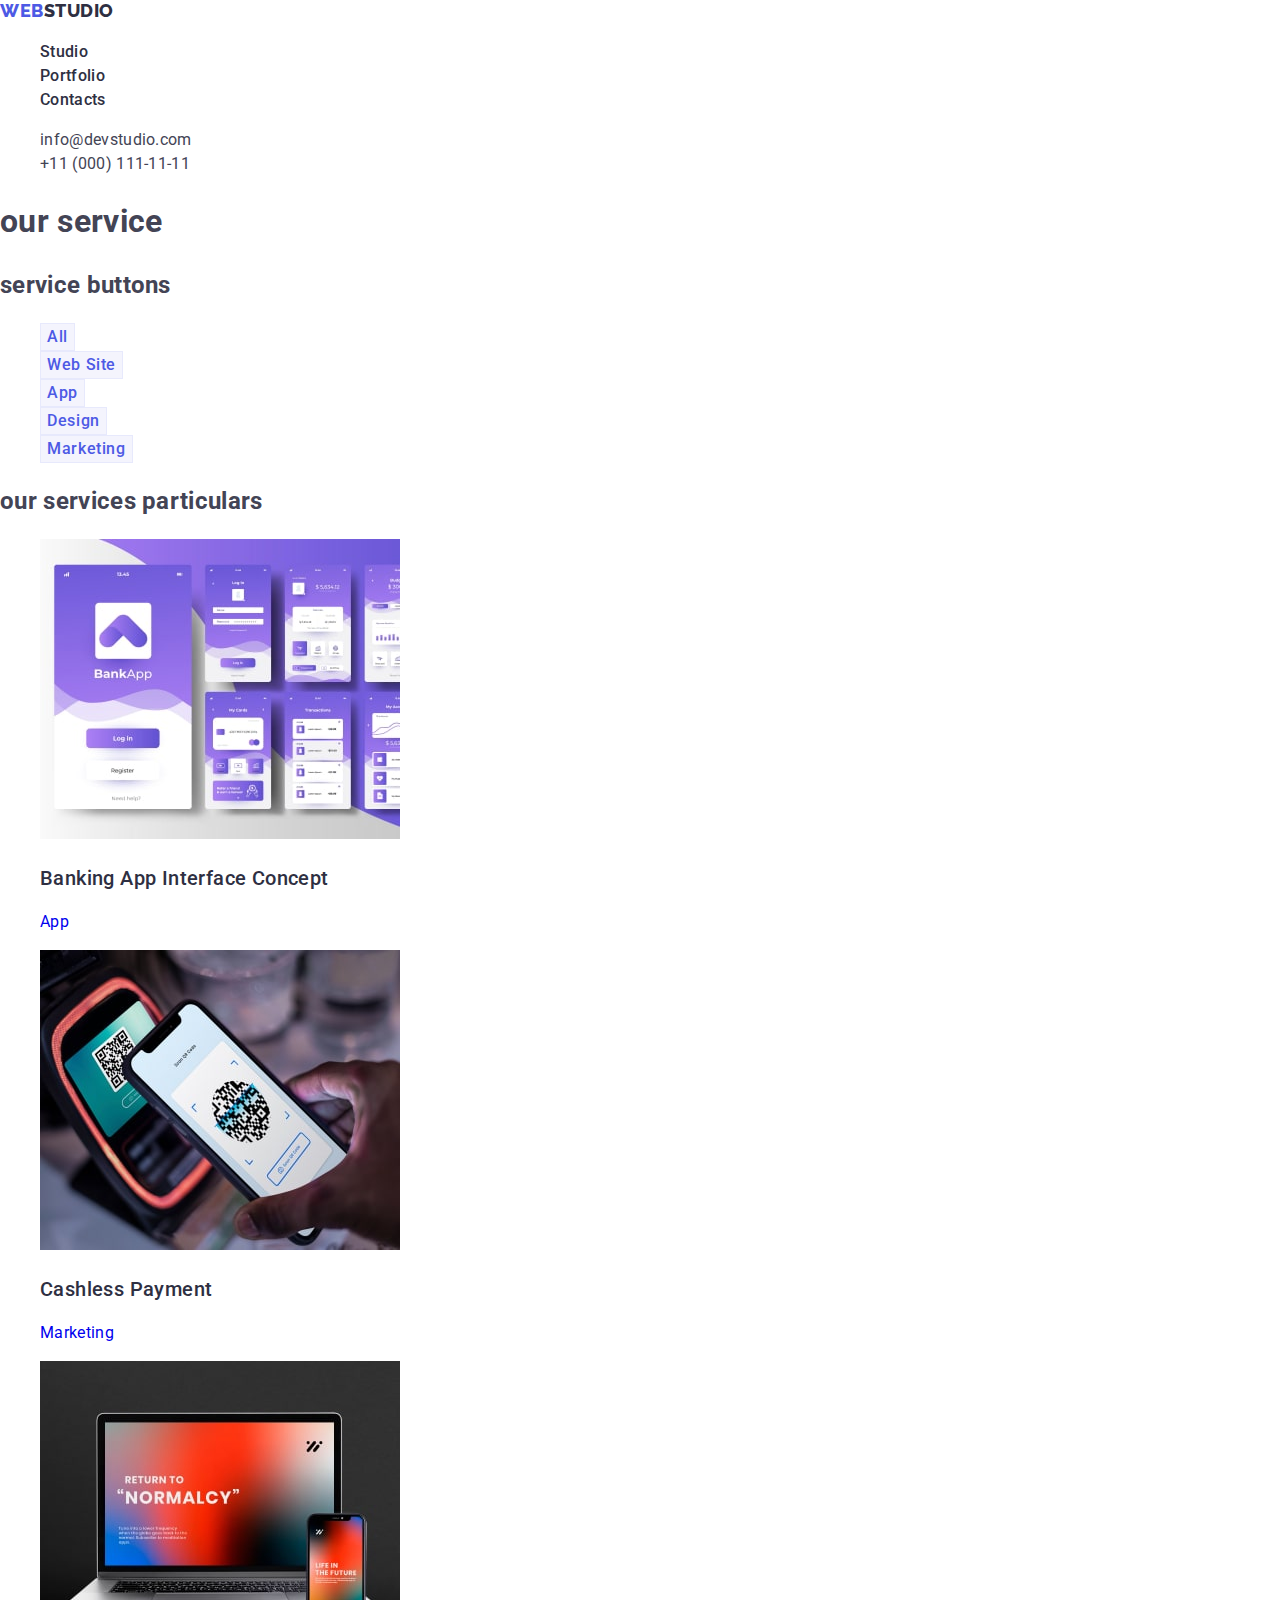
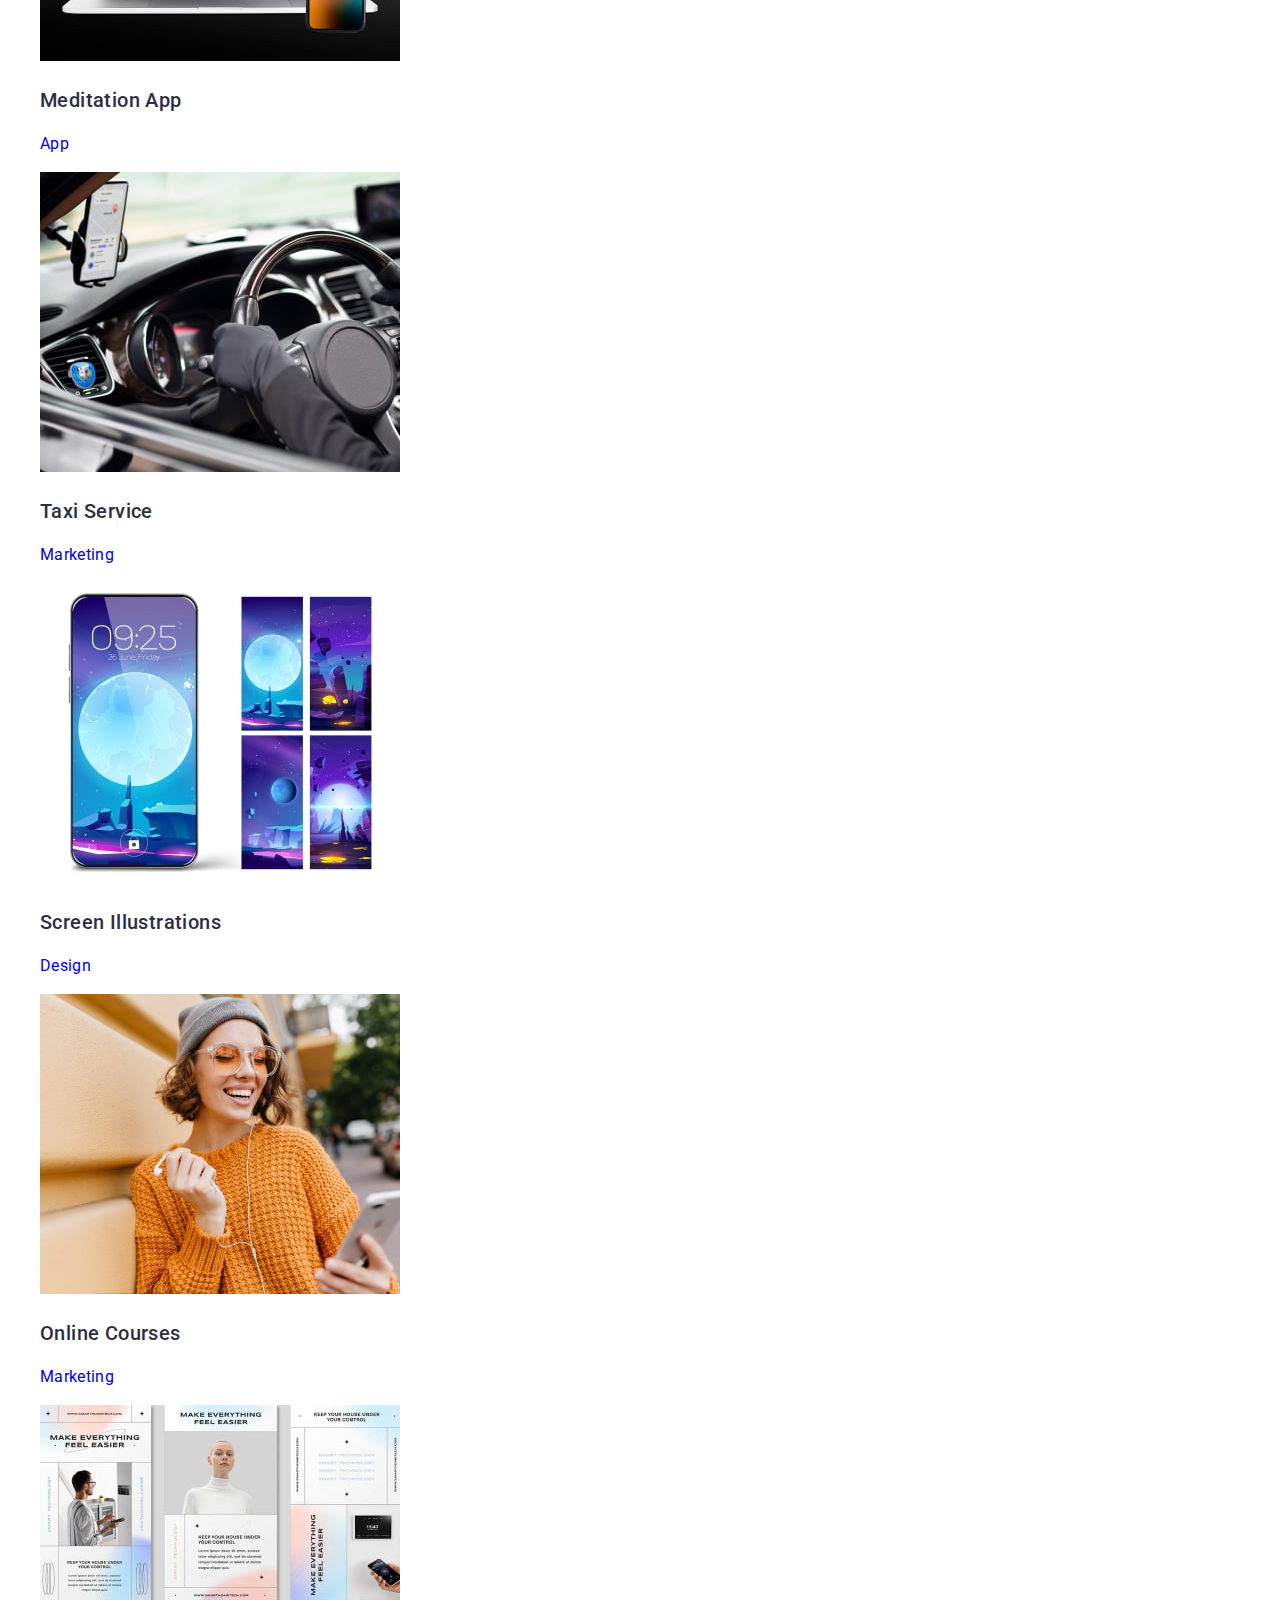
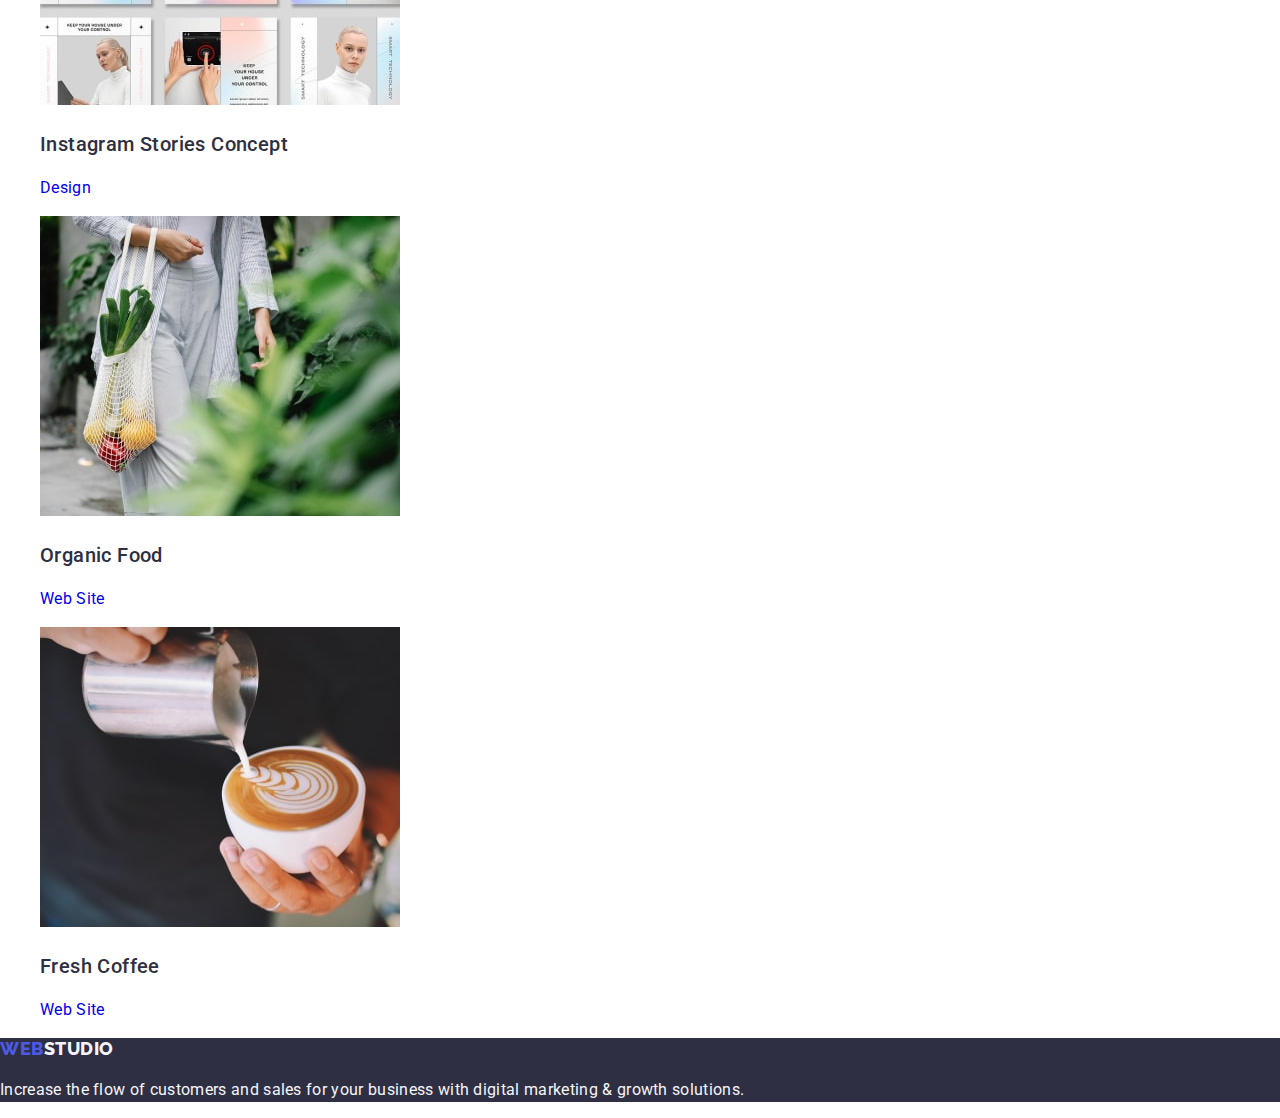
==== portfolio.html @ 5b3b416c "corrected some errors  hw2" ====
<!DOCTYPE html>
<html lang="en">
  <head>
    <meta charset="UTF-8" />
    <meta name="viewport" content="width=device-width, initial-scale=1.0" />
    <link
      rel="stylesheet"
      href="https://cdn.jsdelivr.net/npm/modern-normalize@2.0.0/modern-normalize.min.css"
    />
    <link rel="preconnect" href="https://fonts.googleapis.com" />
    <link rel="preconnect" href="https://fonts.gstatic.com" crossorigin />
    <link
      href="https://fonts.googleapis.com/css2?family=Raleway:wght@800&family=Roboto:wght@400;500;700;900&display=swap"
      rel="stylesheet"
    />
    <link rel="stylesheet" href="./css/styles.css" />
    <title>Portfolio</title>
  </head>
  <body>
    <header class="header">
      <nav class="nav">
        <a href="./index.html" class="logo link"
          ><span class="logo-web logo">Web</span>Studio</a
        >
        <ul class="nav-list list">
          <li><a href="./index.html" class="link nav-item">Studio</a></li>
          <li>
            <a href="./portfolio.html" class="link nav-item">Portfolio</a>
          </li>
          <li><a href="" class="link nav-item">Contacts</a></li>
        </ul>
      </nav>
      <address>
        <ul class="address list">
          <li>
            <a href="mailto:info@devstudio.com" class="link address-item"
              >info@devstudio.com</a
            >
          </li>
          <li>
            <a href="tel:+110001111111" class="link address-item"
              >+11 (000) 111-11-11</a
            >
          </li>
        </ul>
      </address>
    </header>

    <main>
      <!-- make it hidden -->
      <h1>our service</h1>
      <!--  -->
      <section class="">
        <!-- make it hidden -->
        <h2>service buttons</h2>
        <!--  -->
        <ul class="list">
          <li>
            <button type="button" class="portfolio-button">All</button>
          </li>
          <li>
            <button type="button" class="portfolio-button">Web Site</button>
          </li>
          <li>
            <button type="button" class="portfolio-button">App</button>
          </li>
          <li>
            <button type="button" class="portfolio-button">Design</button>
          </li>
          <li>
            <button type="button" class="portfolio-button">Marketing</button>
          </li>
        </ul>

        <!-- make it hidden -->
        <h2>our services particulars</h2>
        <!--  -->
        <ul class="portfolio-main list">
          <li>
            <a href="" class="link">
              <img
                src="./images/portfolio/img1.jpg"
                alt=""
                width="360"
                height="300"
              />
              <h3 class="portfolio-main-subtitle">
                Banking App Interface Concept
              </h3>
              <p class="portfolio-main-text">App</p>
            </a>
          </li>
          <li>
            <a href="" class="link">
              <img
                src="./images/portfolio/img2.jpg"
                alt=""
                width="360"
                height="300"
              />
              <h3 class="portfolio-main-subtitle">Cashless Payment</h3>
              <p class="portfolio-main-text">Marketing</p>
            </a>
          </li>
          <li>
            <a href="" class="link">
              <img
                src="./images/portfolio/img3.jpg"
                alt=""
                width="360"
                height="300"
              />
              <h3 class="portfolio-main-subtitle">Meditation App</h3>
              <p class="portfolio-main-text">App</p>
            </a>
          </li>
          <li>
            <a href="" class="link">
              <img
                src="./images/portfolio/img4.jpg"
                alt=""
                width="360"
                height="300"
              />
              <h3 class="portfolio-main-subtitle">Taxi Service</h3>
              <p class="portfolio-main-text">Marketing</p>
            </a>
          </li>
          <li>
            <a href="" class="link">
              <img
                src="./images/portfolio/img5.jpg"
                alt=""
                width="360"
                height="300"
              />
              <h3 class="portfolio-main-subtitle">Screen Illustrations</h3>
              <p class="portfolio-main-text">Design</p>
            </a>
          </li>
          <li>
            <a href="" class="link">
              <img
                src="./images/portfolio/img6.jpg"
                alt=""
                width="360"
                height="300"
              />
              <h3 class="portfolio-main-subtitle">Online Courses</h3>
              <p class="portfolio-main-text">Marketing</p>
            </a>
          </li>
          <li>
            <a href="" class="link">
              <img
                src="./images/portfolio/img7.jpg"
                alt=""
                width="360"
                height="300"
              />
              <h3 class="portfolio-main-subtitle">Instagram Stories Concept</h3>
              <p class="portfolio-main-text">Design</p>
            </a>
          </li>
          <li>
            <a href="" class="link">
              <img
                src="./images/portfolio/img8.jpg"
                alt=""
                width="360"
                height="300"
              />
              <h3 class="portfolio-main-subtitle">Organic Food</h3>
              <p class="portfolio-main-text">Web Site</p>
            </a>
          </li>
          <li>
            <a href="" class="link">
              <img
                src="./images/portfolio/img9.jpg"
                alt=""
                width="360"
                height="300"
              />
              <h3 class="portfolio-main-subtitle">Fresh Coffee</h3>
              <p class="portfolio-main-text">Web Site</p>
            </a>
          </li>
        </ul>
      </section>
    </main>
    <footer class="footer">
      <a href="./index.html" class="link logo footer-logo"
        ><span class="logo-web logo">Web</span>Studio</a
      >
      <p class="footer-text">
        Increase the flow of customers and sales for your business with digital
        marketing & growth solutions.
      </p>
    </footer>
  </body>
</html>
---- css/styles.css ----
body {
  font-family: 'Roboto', sans-serif;
  font-style: normal;
  font-weight: 400;
  background-color: #ffffff;
  color: #434455;
  font-size: 16px;
  line-height: 1.5;
  letter-spacing: 0.32px;
}

.list {
  list-style-type: none;
}

:root {
  --header-text-color: #2e2f42;
  --general-text-color: #434455;
  --main-color: #4d5ae5;
  --active-color: #404bbf;
  --font-medium: 500;
}
.link {
  text-decoration: none;
}

.address {
  font-style: normal;
}

button {
  font-family: inherit;
  cursor: pointer;
}

/**
  |============================
  | HEADER
  |============================
*/

.logo {
  color: var(--header-text-color);
  font-family: 'Raleway', sans-serif;
  font-size: 18px;
  font-weight: 800;
  line-height: 1.17; /* 116.667% */
  letter-spacing: 0.54px;
  text-transform: uppercase;
}
.logo-web {
  color: var(--main-color);
}

.nav-item {
  color: var(--header-text-color);
  font-weight: var(--font-medium);
}

.nav-item:hover,
.nav-item:focus {
  color: var(--active-color);
}

.address-item {
  color: var(--general-text-color);
}

.address-item:hover,
.address-item:focus {
  color: var(--active-color);
}
/**
  |============================
  | MAIN
  |============================
*/
.hero {
  /* temporary background-remove later */
  background-color: var(--header-text-color);
}

.hero-header {
  color: #ffffff;
  text-align: center;
  font-size: 56px;
  font-weight: 700;
  line-height: 1.07; /* 107.143% */
  letter-spacing: 1.12px;
}

.button-hero {
  /* border-radius: 4px;  AUTOCHECK ERROR - ACTIVATE LATER */
  border: none;
  /* box-shadow: 0px 4px 4px 0px rgba(0, 0, 0, 0.15);  AUTOCHECK ERROR - ACTIVATE LATER*/
  color: #ffffff;
  background: var(--main-color);
  font-weight: var(--font-medium);
  letter-spacing: 0.64px;
  line-height: 1.5;
}
.button-hero:hover,
.button-hero:focus {
  background: var(--active-color);
}

.goal-subtitle,
.team-subtitle,
.portfolio-main-subtitle {
  color: var(--header-text-color);
  font-size: 20px;
  font-weight: var(--font-medium);
  letter-spacing: 0.4px;
  line-height: 1.2;
}

.goal-text,
.team-text,
.portfolio-main-text {
  color: (var(--general-text-color));
}

.team {
  background-color: #f4f4fd;
}

.team-list {
  background-color: #ffffff;
}

.team-header,
.services-header {
  color: var(--header-text-color);
  font-size: 36px;
  font-weight: 700;
  line-height: 1.11; /* 111.111% */
  letter-spacing: 0.72px;
  text-transform: capitalize;
  text-align: center;
}
/**
  |============================
  | FOOTER
  |============================
*/
.footer {
  background-color: var(--header-text-color);
}

.footer-logo,
.footer-text {
  color: #f4f4fd;
}

/**
  |============================
  | PORTFOLIO EXCLUSEVILY
  |============================
*/
.portfolio-button {
  /* border-radius: 4px; AUTOCHECK ERROR - ACTIVATE LATER */
  border: 1px solid #e7e9fc;
  background: #f4f4fd;
  font-weight: var(--font-medium);

  letter-spacing: 0.64px;
  color: var(--main-color);
  line-height: 1.5;
}

.portfolio-button:hover,
.portfolio-button:focus {
  background: var(--active-color);
  color: #ffffff;
}
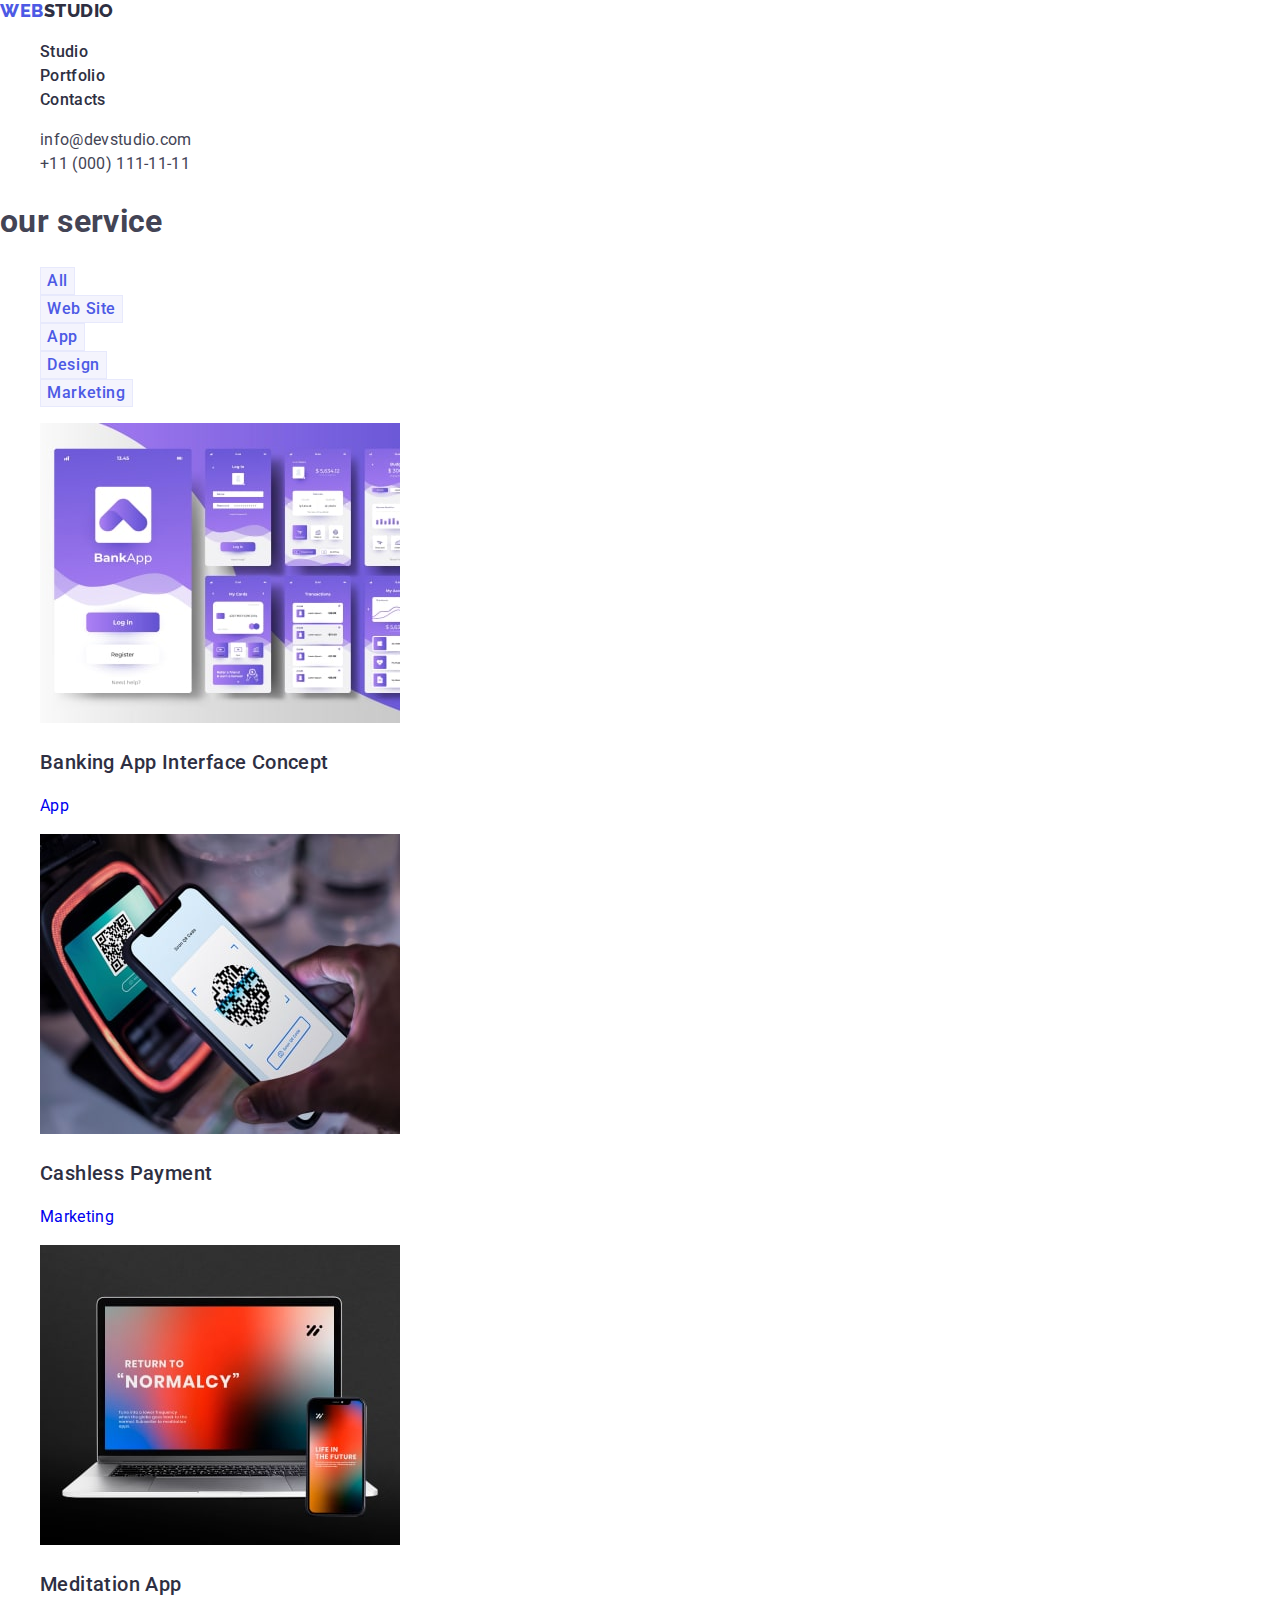
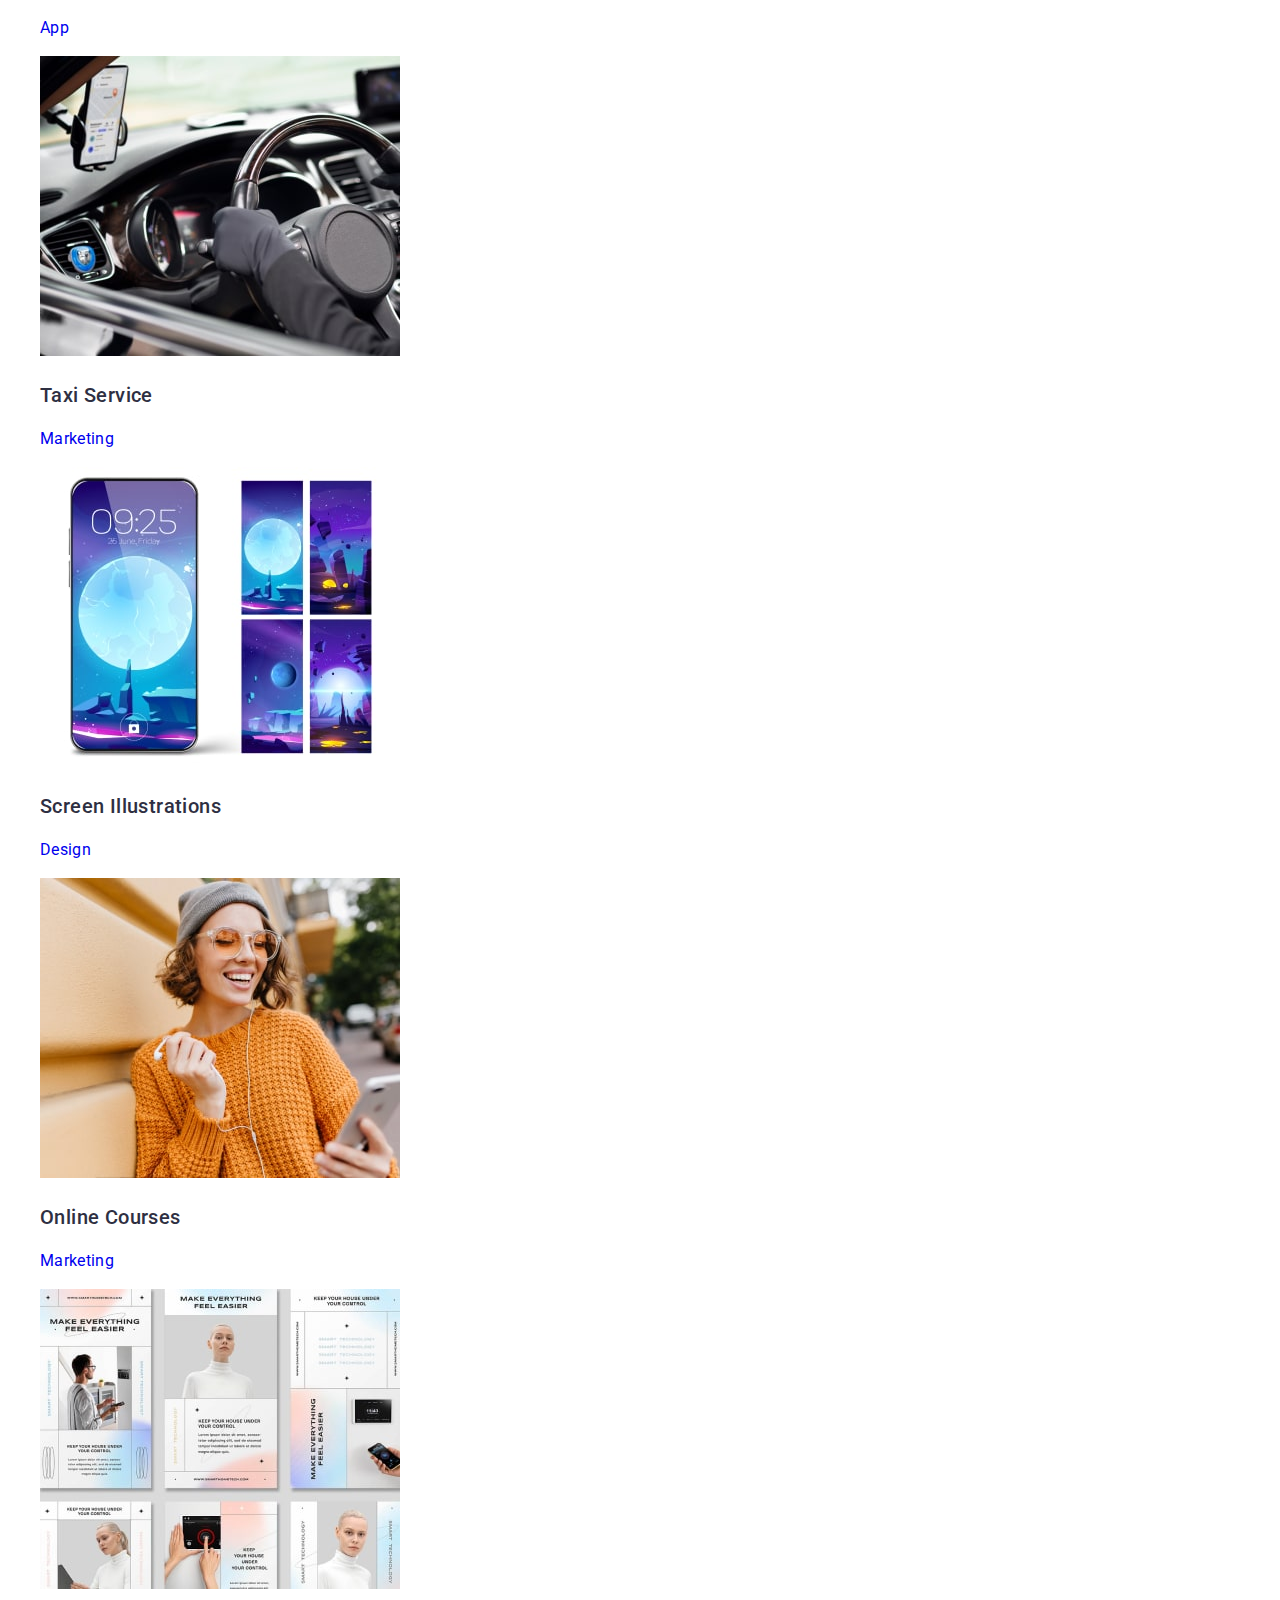
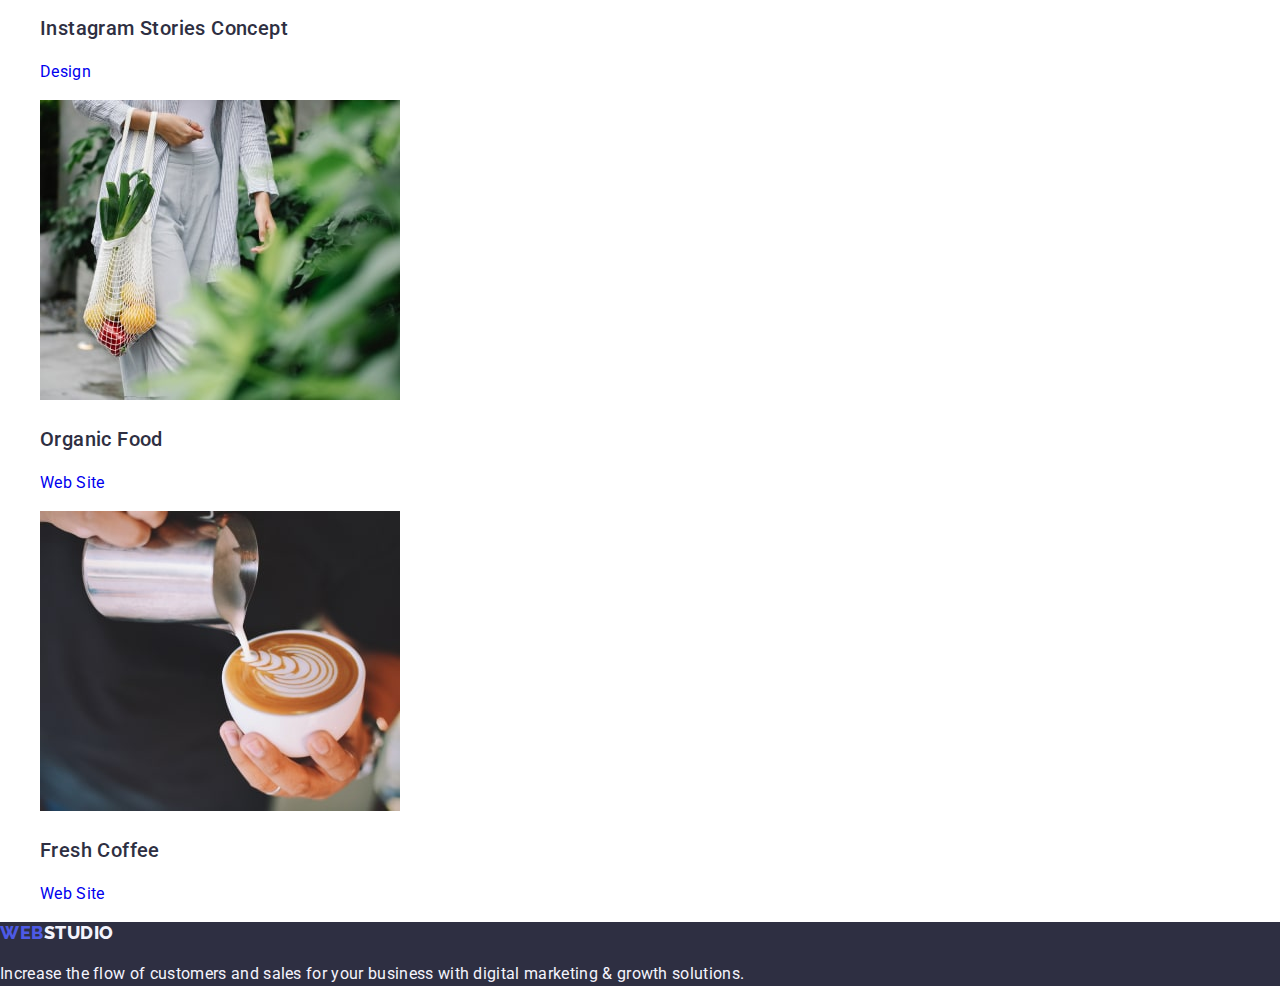
==== commit d7e5062d: "corrected some mistakes" ====
--- a/portfolio.html
+++ b/portfolio.html
@@ -47,12 +47,12 @@
     </header>
 
     <main>
-      <!-- make it hidden -->
-      <h1>our service</h1>
-      <!--  -->
       <section class="">
         <!-- make it hidden -->
-        <h2>service buttons</h2>
+        <h1>our service</h1>
+        <!--  -->
+        <!-- make it hidden -->
+        <!-- <h2>service buttons</h2> -->
         <!--  -->
         <ul class="list">
           <li>
@@ -73,7 +73,7 @@
         </ul>
 
         <!-- make it hidden -->
-        <h2>our services particulars</h2>
+        <!-- <h2>our services particulars</h2> -->
         <!--  -->
         <ul class="portfolio-main list">
           <li>
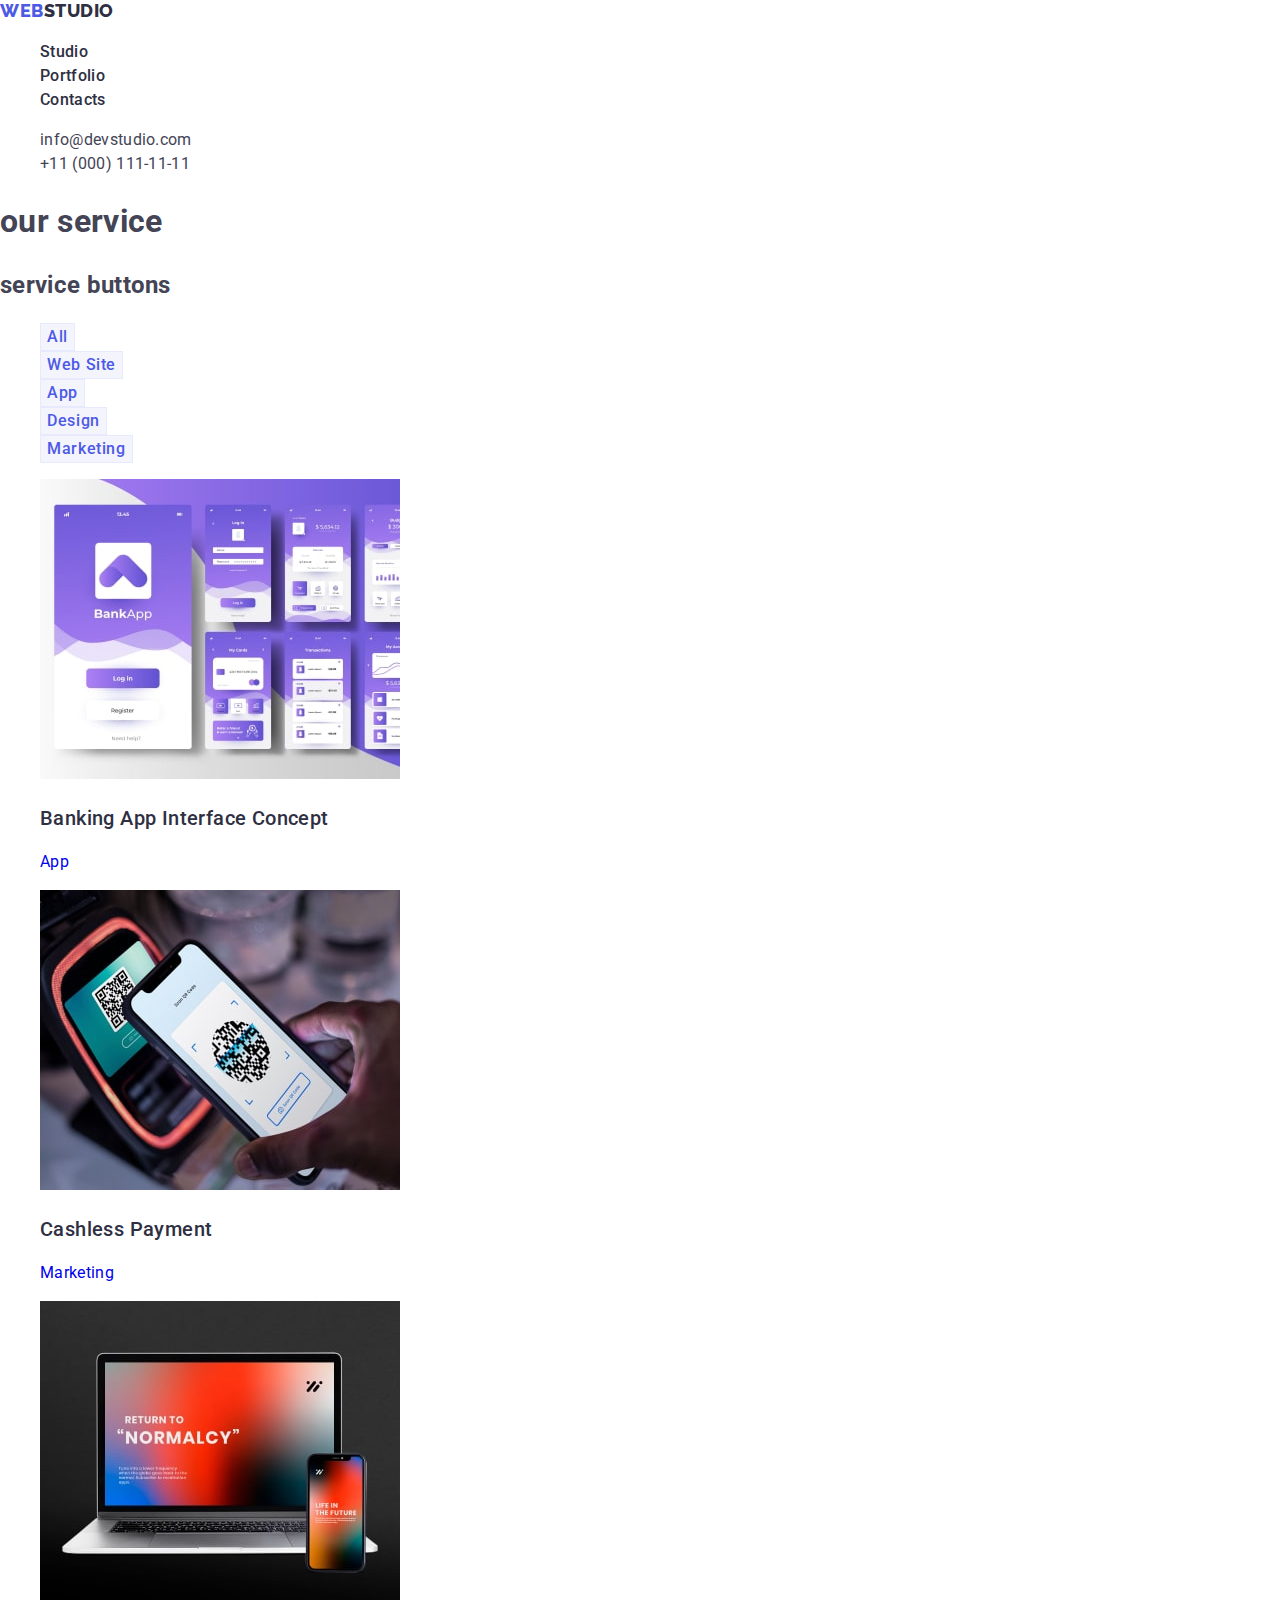
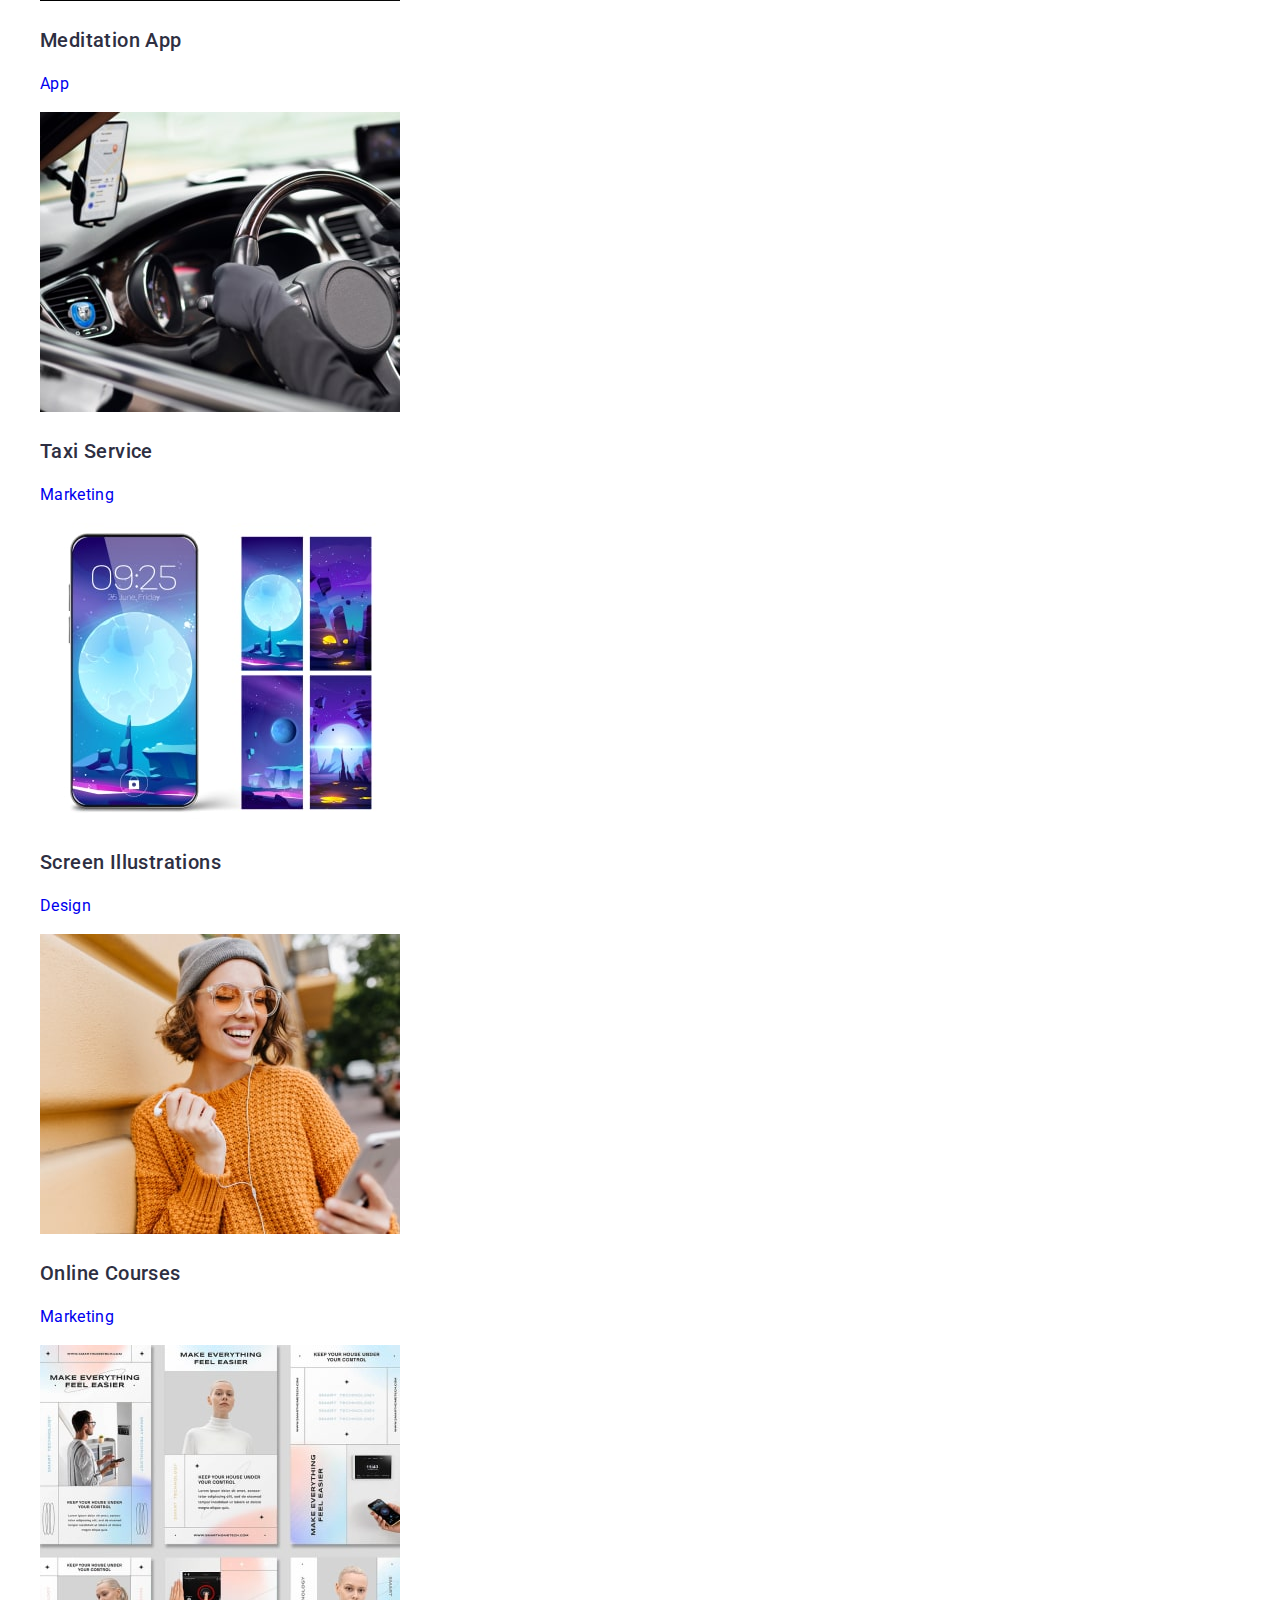
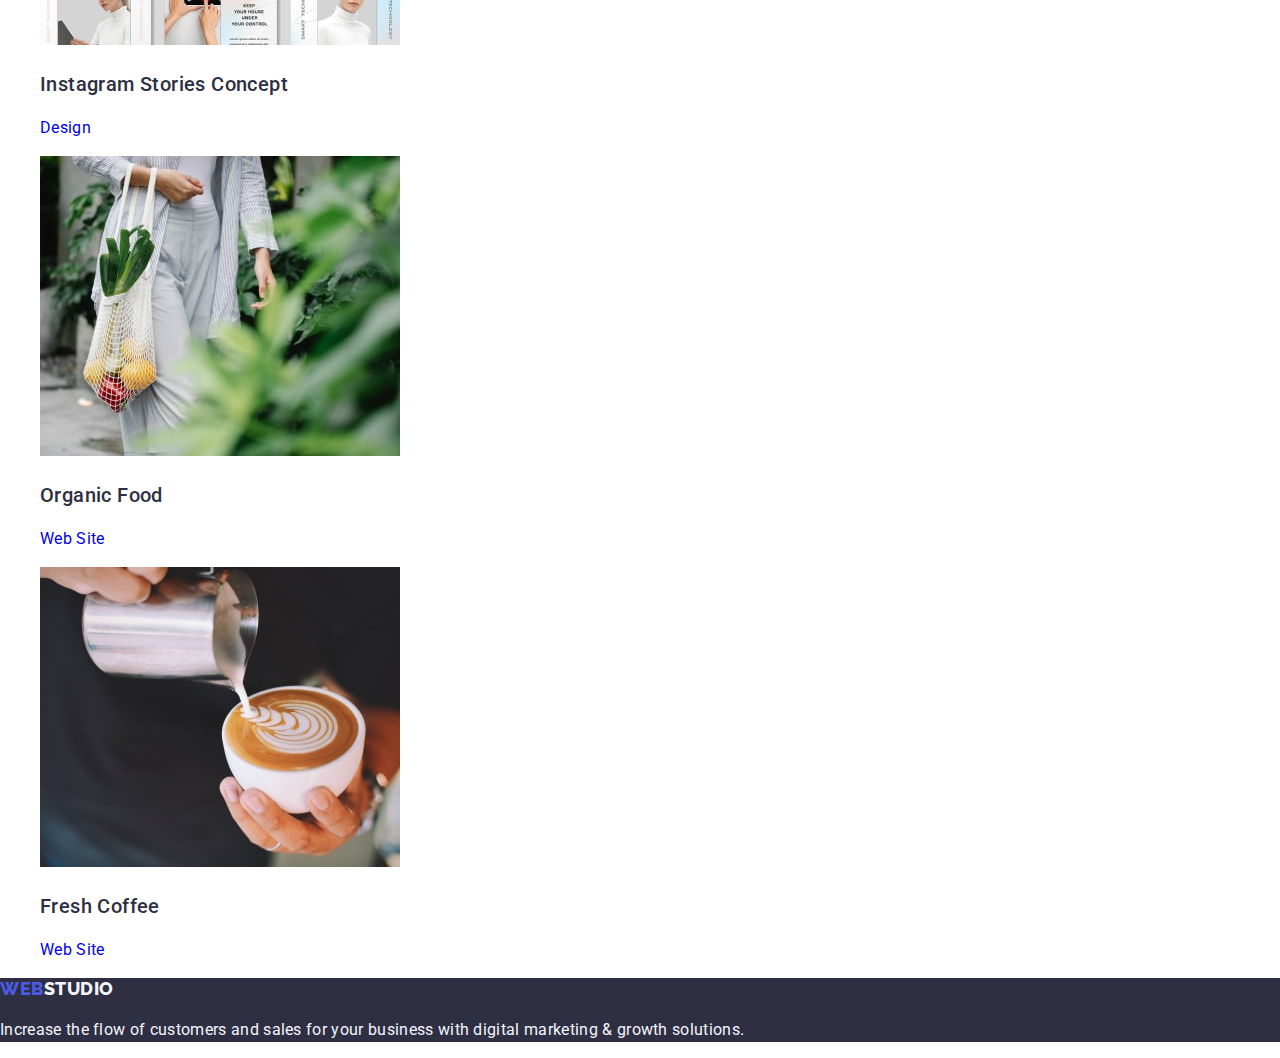
==== commit c64ae738: "correction some mistakes" ====
--- a/portfolio.html
+++ b/portfolio.html
@@ -52,7 +52,7 @@
         <h1>our service</h1>
         <!--  -->
         <!-- make it hidden -->
-        <!-- <h2>service buttons</h2> -->
+        <h2>service buttons</h2>
         <!--  -->
         <ul class="list">
           <li>
@@ -80,7 +80,7 @@
             <a href="" class="link">
               <img
                 src="./images/portfolio/img1.jpg"
-                alt=""
+                alt="Banking App"
                 width="360"
                 height="300"
               />
@@ -94,7 +94,7 @@
             <a href="" class="link">
               <img
                 src="./images/portfolio/img2.jpg"
-                alt=""
+                alt="Marketing"
                 width="360"
                 height="300"
               />
@@ -106,7 +106,7 @@
             <a href="" class="link">
               <img
                 src="./images/portfolio/img3.jpg"
-                alt=""
+                alt="App"
                 width="360"
                 height="300"
               />
@@ -118,7 +118,7 @@
             <a href="" class="link">
               <img
                 src="./images/portfolio/img4.jpg"
-                alt=""
+                alt="Marketing"
                 width="360"
                 height="300"
               />
@@ -130,7 +130,7 @@
             <a href="" class="link">
               <img
                 src="./images/portfolio/img5.jpg"
-                alt=""
+                alt="Design"
                 width="360"
                 height="300"
               />
@@ -142,7 +142,7 @@
             <a href="" class="link">
               <img
                 src="./images/portfolio/img6.jpg"
-                alt=""
+                alt="Marketing"
                 width="360"
                 height="300"
               />
@@ -154,7 +154,7 @@
             <a href="" class="link">
               <img
                 src="./images/portfolio/img7.jpg"
-                alt=""
+                alt="Design"
                 width="360"
                 height="300"
               />
@@ -166,7 +166,7 @@
             <a href="" class="link">
               <img
                 src="./images/portfolio/img8.jpg"
-                alt=""
+                alt="Web Site"
                 width="360"
                 height="300"
               />
@@ -178,7 +178,7 @@
             <a href="" class="link">
               <img
                 src="./images/portfolio/img9.jpg"
-                alt=""
+                alt="Web Site"
                 width="360"
                 height="300"
               />
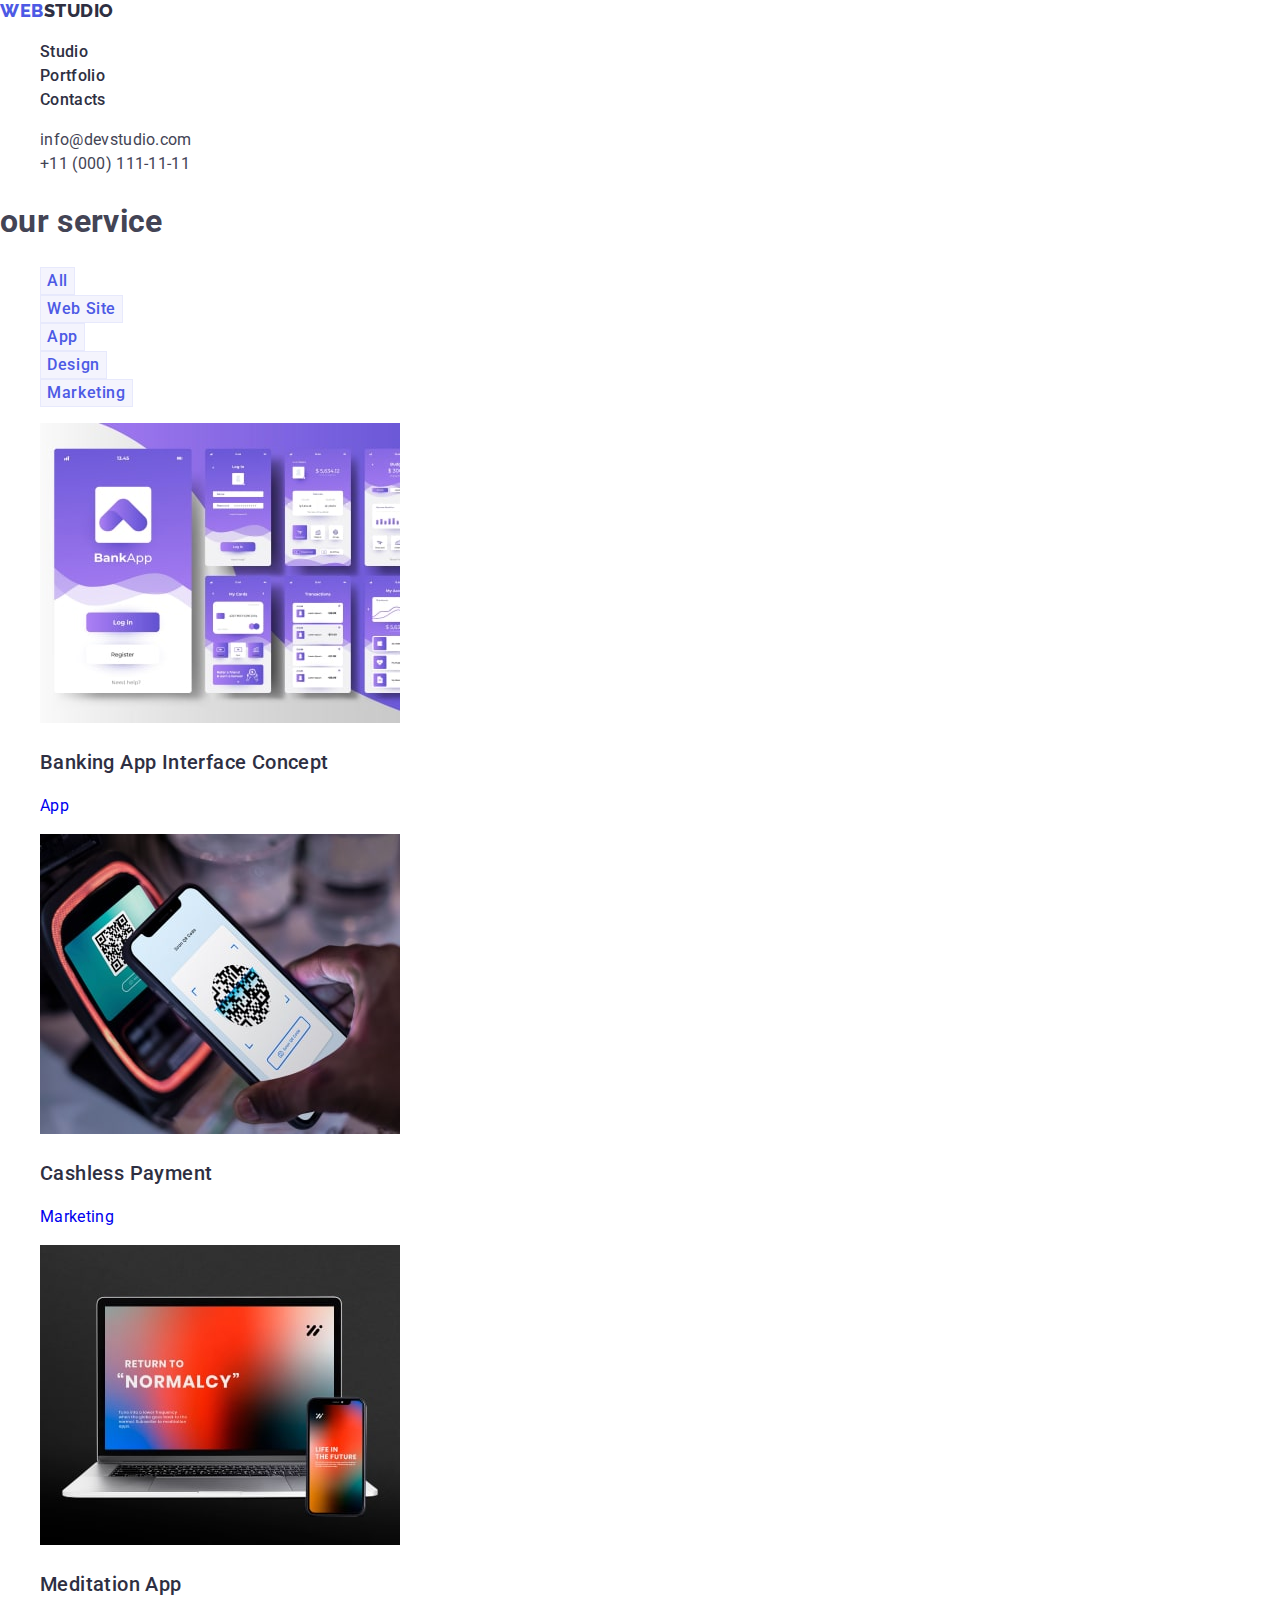
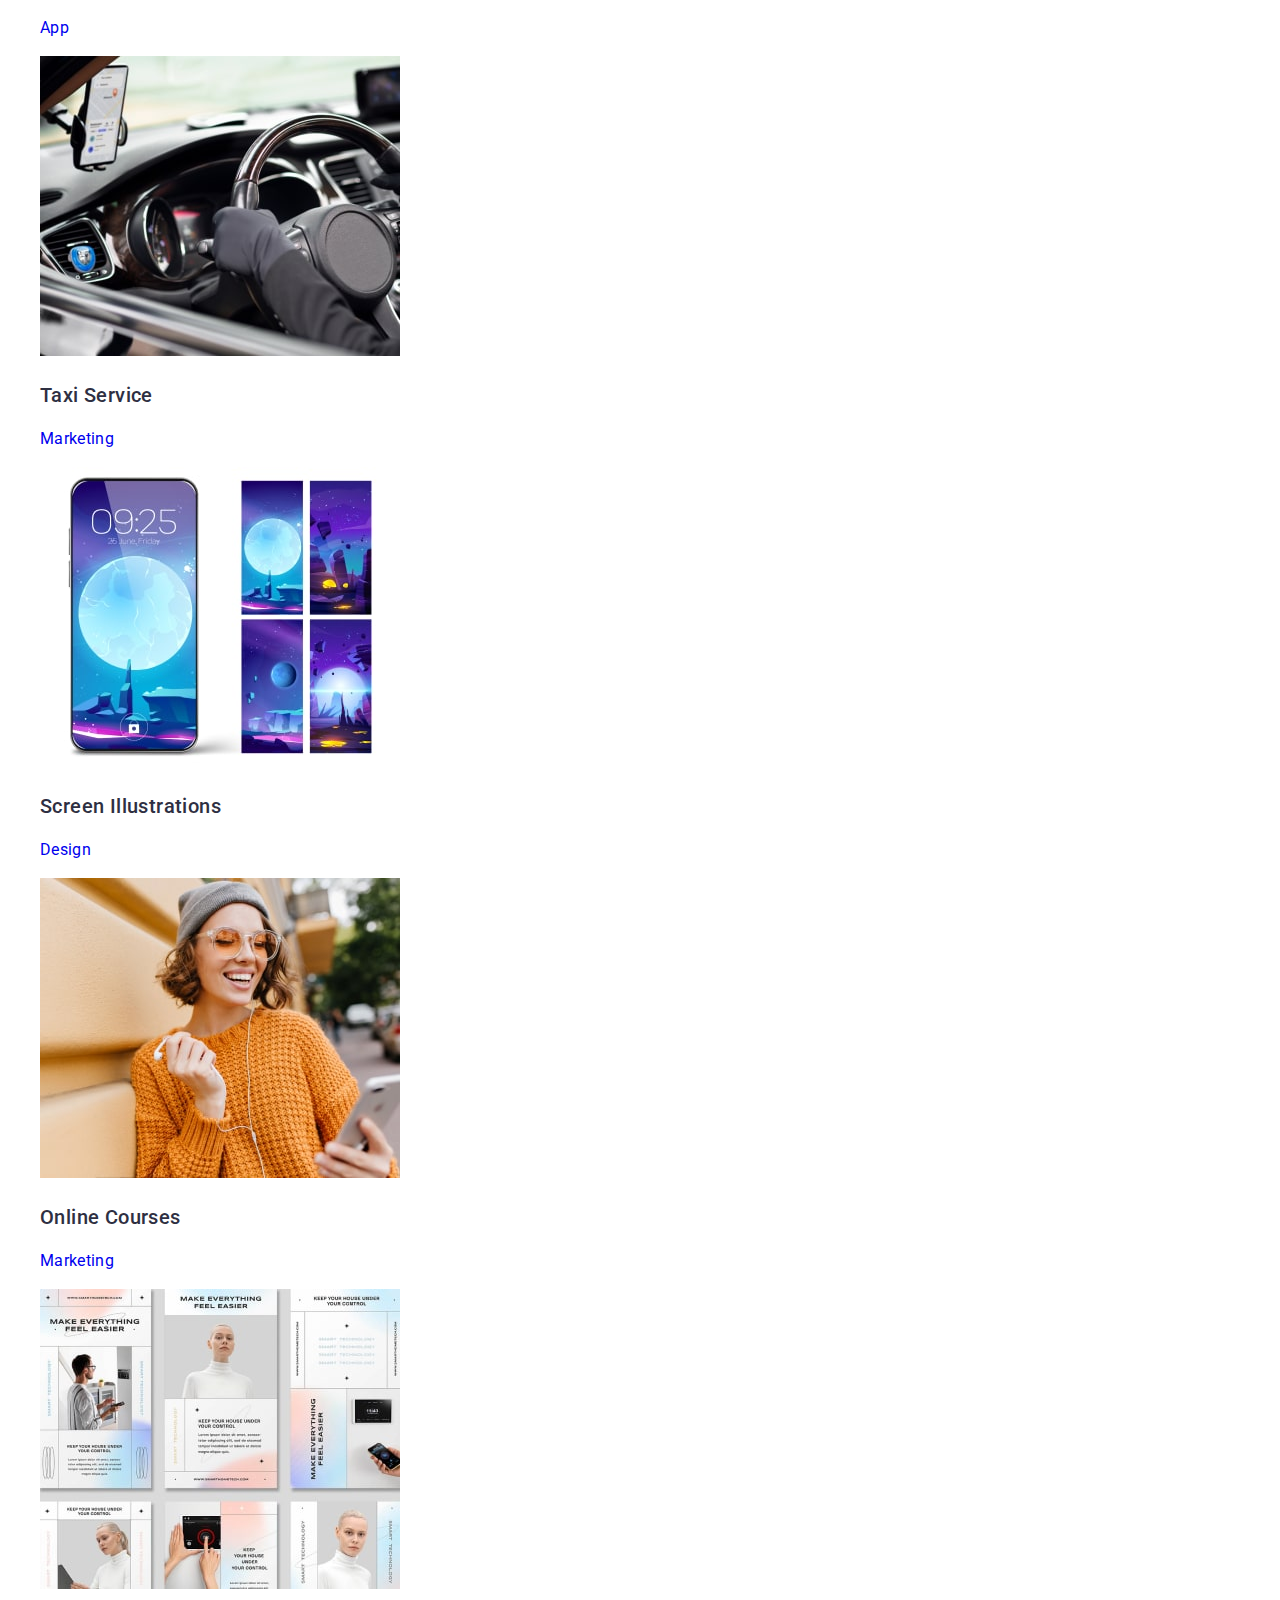
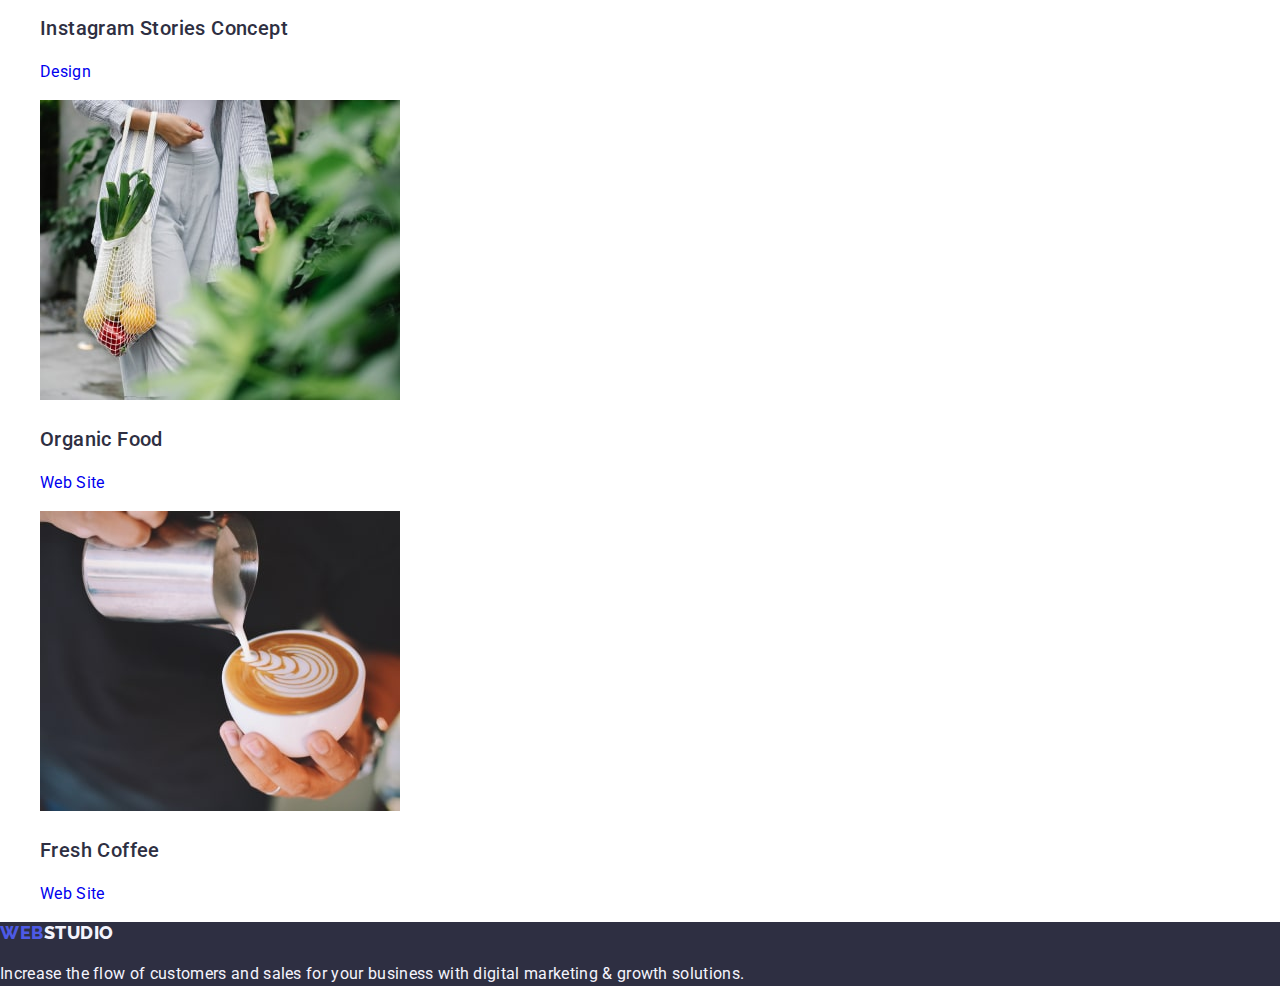
==== commit 3412a3ee: "Update portfolio.html" ====
--- a/portfolio.html
+++ b/portfolio.html
@@ -52,7 +52,7 @@
         <h1>our service</h1>
         <!--  -->
         <!-- make it hidden -->
-        <h2>service buttons</h2>
+        <!-- <h2>service buttons</h2> -->
         <!--  -->
         <ul class="list">
           <li>
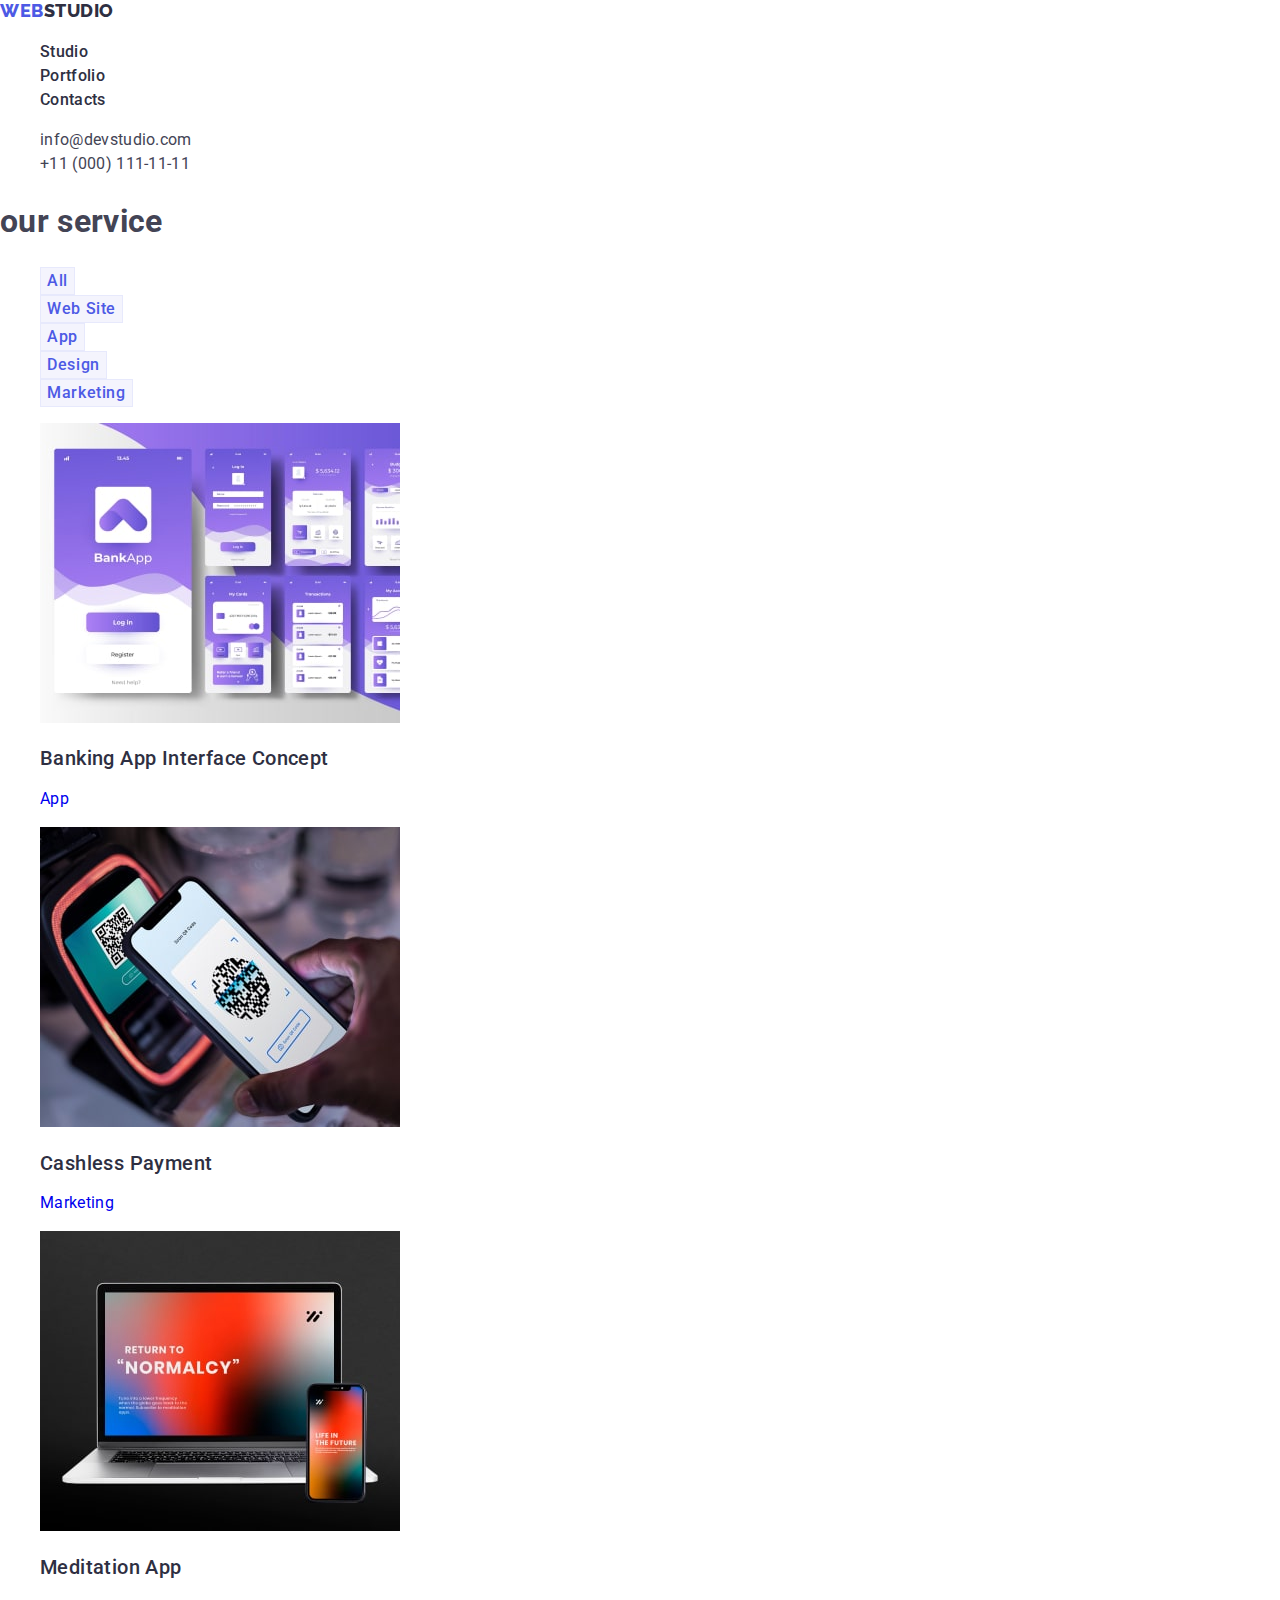
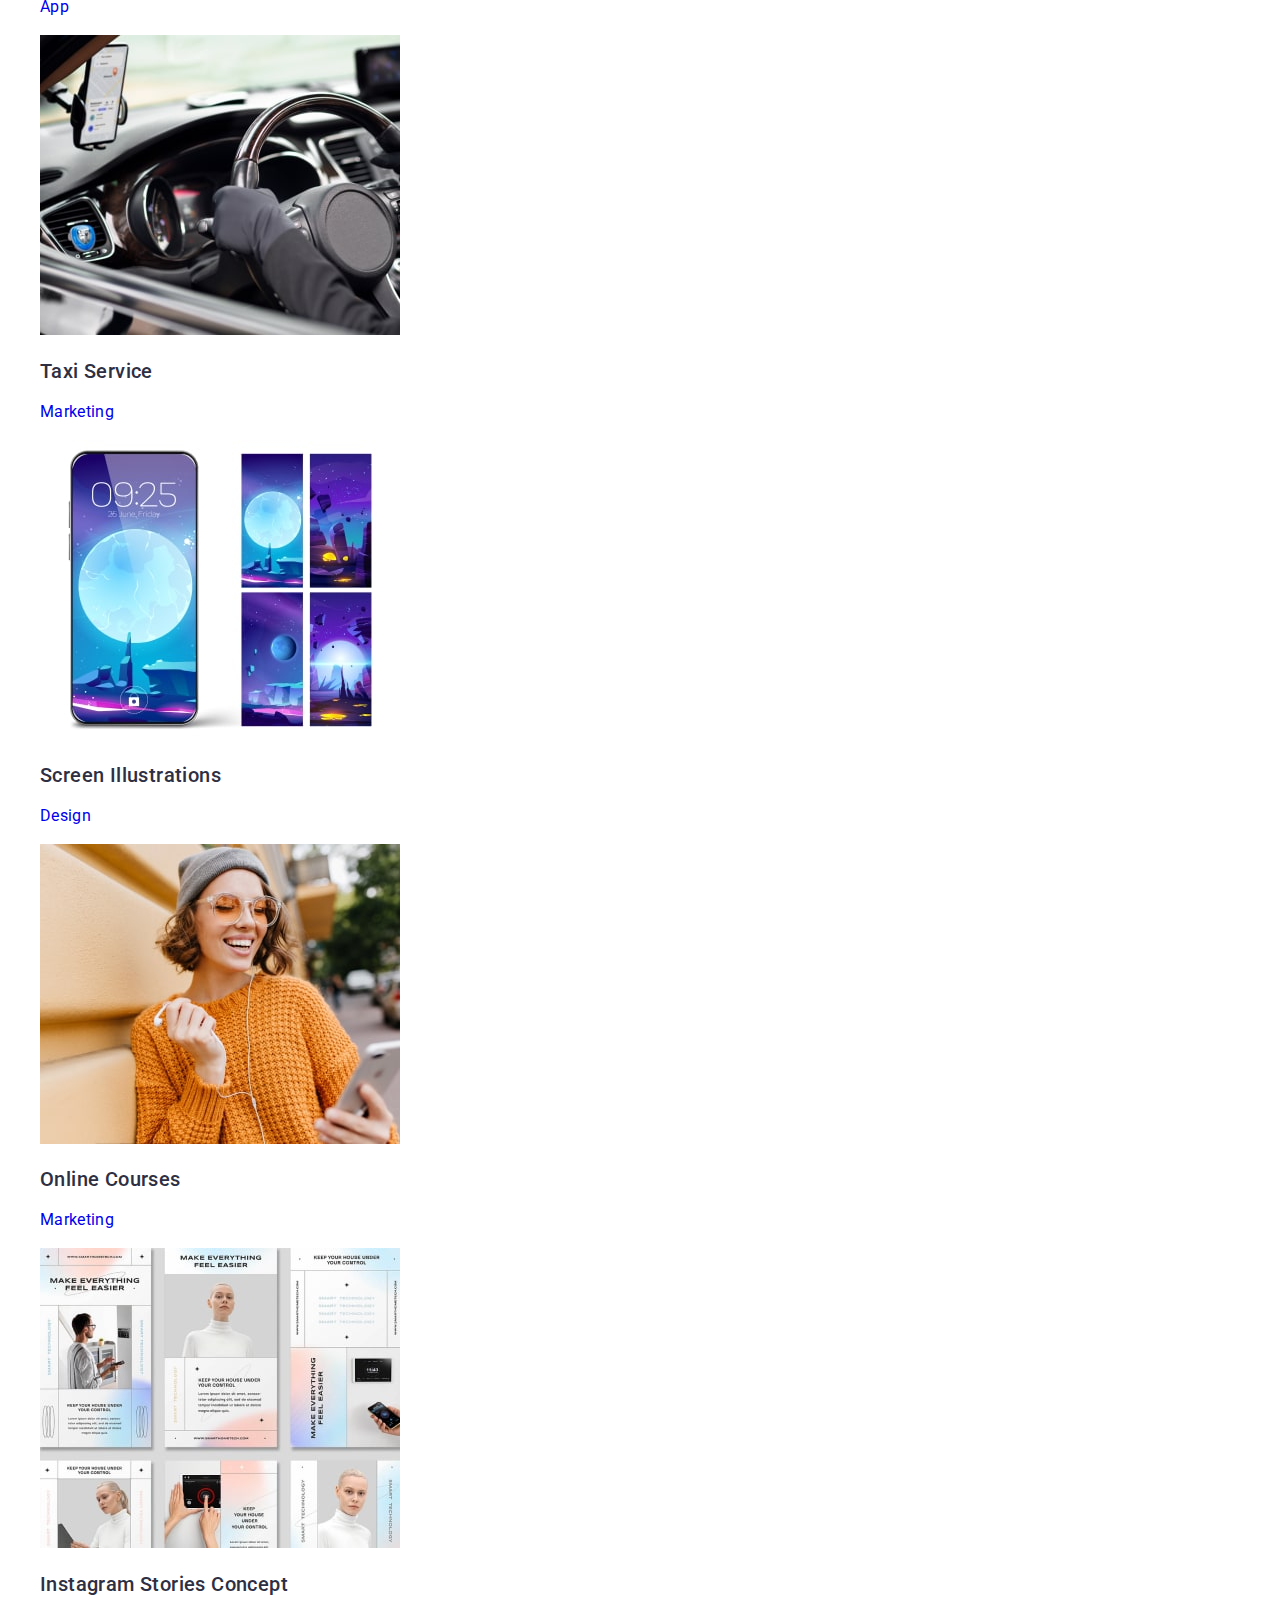
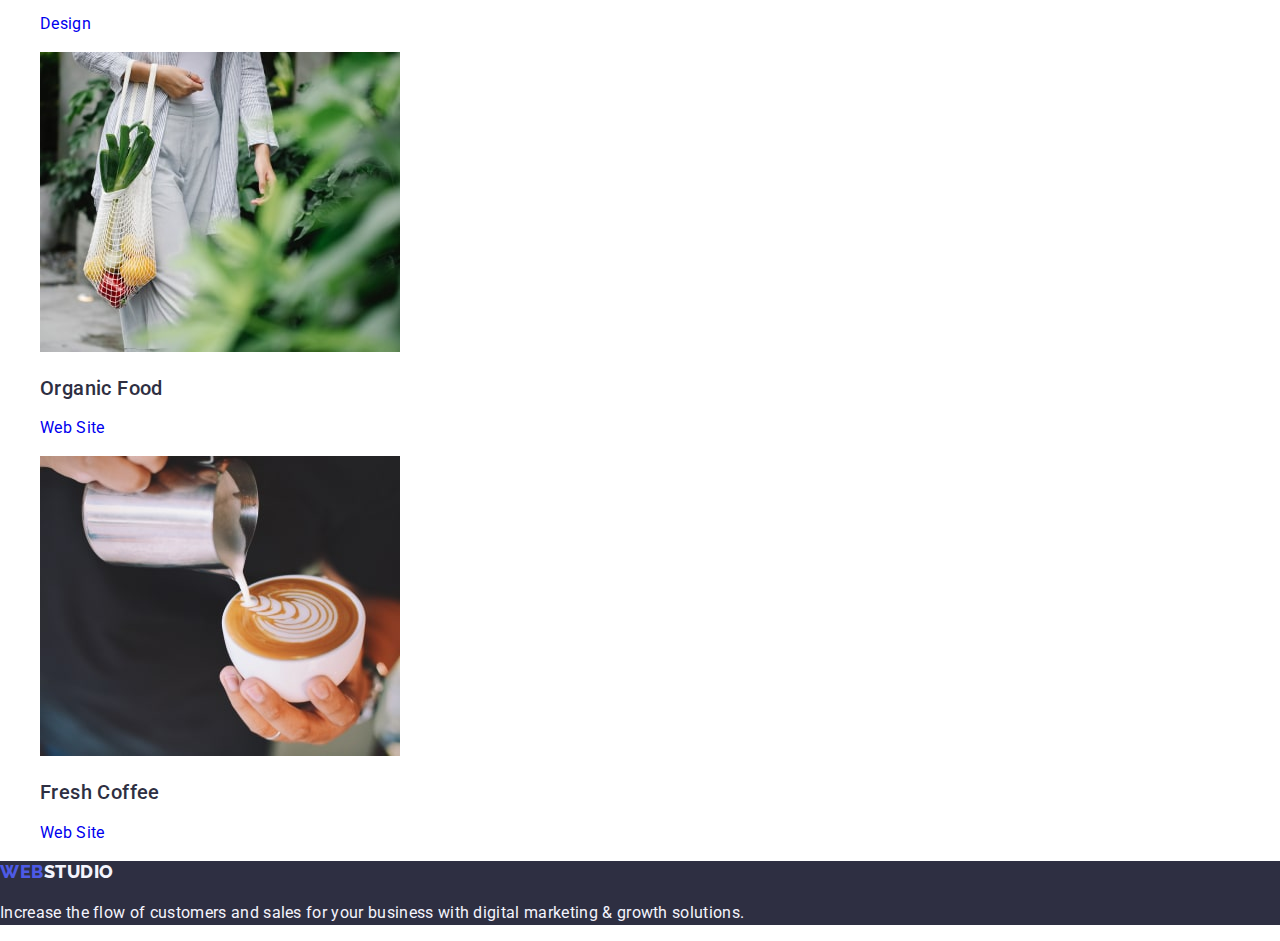
==== commit 9d8f0baf: "correction some mistakes" ====
--- a/portfolio.html
+++ b/portfolio.html
@@ -84,9 +84,9 @@
                 width="360"
                 height="300"
               />
-              <h3 class="portfolio-main-subtitle">
+              <h2 class="portfolio-main-subtitle">
                 Banking App Interface Concept
-              </h3>
+              </h2>
               <p class="portfolio-main-text">App</p>
             </a>
           </li>
@@ -98,7 +98,7 @@
                 width="360"
                 height="300"
               />
-              <h3 class="portfolio-main-subtitle">Cashless Payment</h3>
+              <h2 class="portfolio-main-subtitle">Cashless Payment</h2>
               <p class="portfolio-main-text">Marketing</p>
             </a>
           </li>
@@ -110,7 +110,7 @@
                 width="360"
                 height="300"
               />
-              <h3 class="portfolio-main-subtitle">Meditation App</h3>
+              <h2 class="portfolio-main-subtitle">Meditation App</h2>
               <p class="portfolio-main-text">App</p>
             </a>
           </li>
@@ -122,7 +122,7 @@
                 width="360"
                 height="300"
               />
-              <h3 class="portfolio-main-subtitle">Taxi Service</h3>
+              <h2 class="portfolio-main-subtitle">Taxi Service</h2>
               <p class="portfolio-main-text">Marketing</p>
             </a>
           </li>
@@ -134,7 +134,7 @@
                 width="360"
                 height="300"
               />
-              <h3 class="portfolio-main-subtitle">Screen Illustrations</h3>
+              <h2 class="portfolio-main-subtitle">Screen Illustrations</h2>
               <p class="portfolio-main-text">Design</p>
             </a>
           </li>
@@ -146,7 +146,7 @@
                 width="360"
                 height="300"
               />
-              <h3 class="portfolio-main-subtitle">Online Courses</h3>
+              <h2 class="portfolio-main-subtitle">Online Courses</h2>
               <p class="portfolio-main-text">Marketing</p>
             </a>
           </li>
@@ -158,7 +158,7 @@
                 width="360"
                 height="300"
               />
-              <h3 class="portfolio-main-subtitle">Instagram Stories Concept</h3>
+              <h2 class="portfolio-main-subtitle">Instagram Stories Concept</h2>
               <p class="portfolio-main-text">Design</p>
             </a>
           </li>
@@ -170,7 +170,7 @@
                 width="360"
                 height="300"
               />
-              <h3 class="portfolio-main-subtitle">Organic Food</h3>
+              <h2 class="portfolio-main-subtitle">Organic Food</h2>
               <p class="portfolio-main-text">Web Site</p>
             </a>
           </li>
@@ -182,7 +182,7 @@
                 width="360"
                 height="300"
               />
-              <h3 class="portfolio-main-subtitle">Fresh Coffee</h3>
+              <h2 class="portfolio-main-subtitle">Fresh Coffee</h2>
               <p class="portfolio-main-text">Web Site</p>
             </a>
           </li>
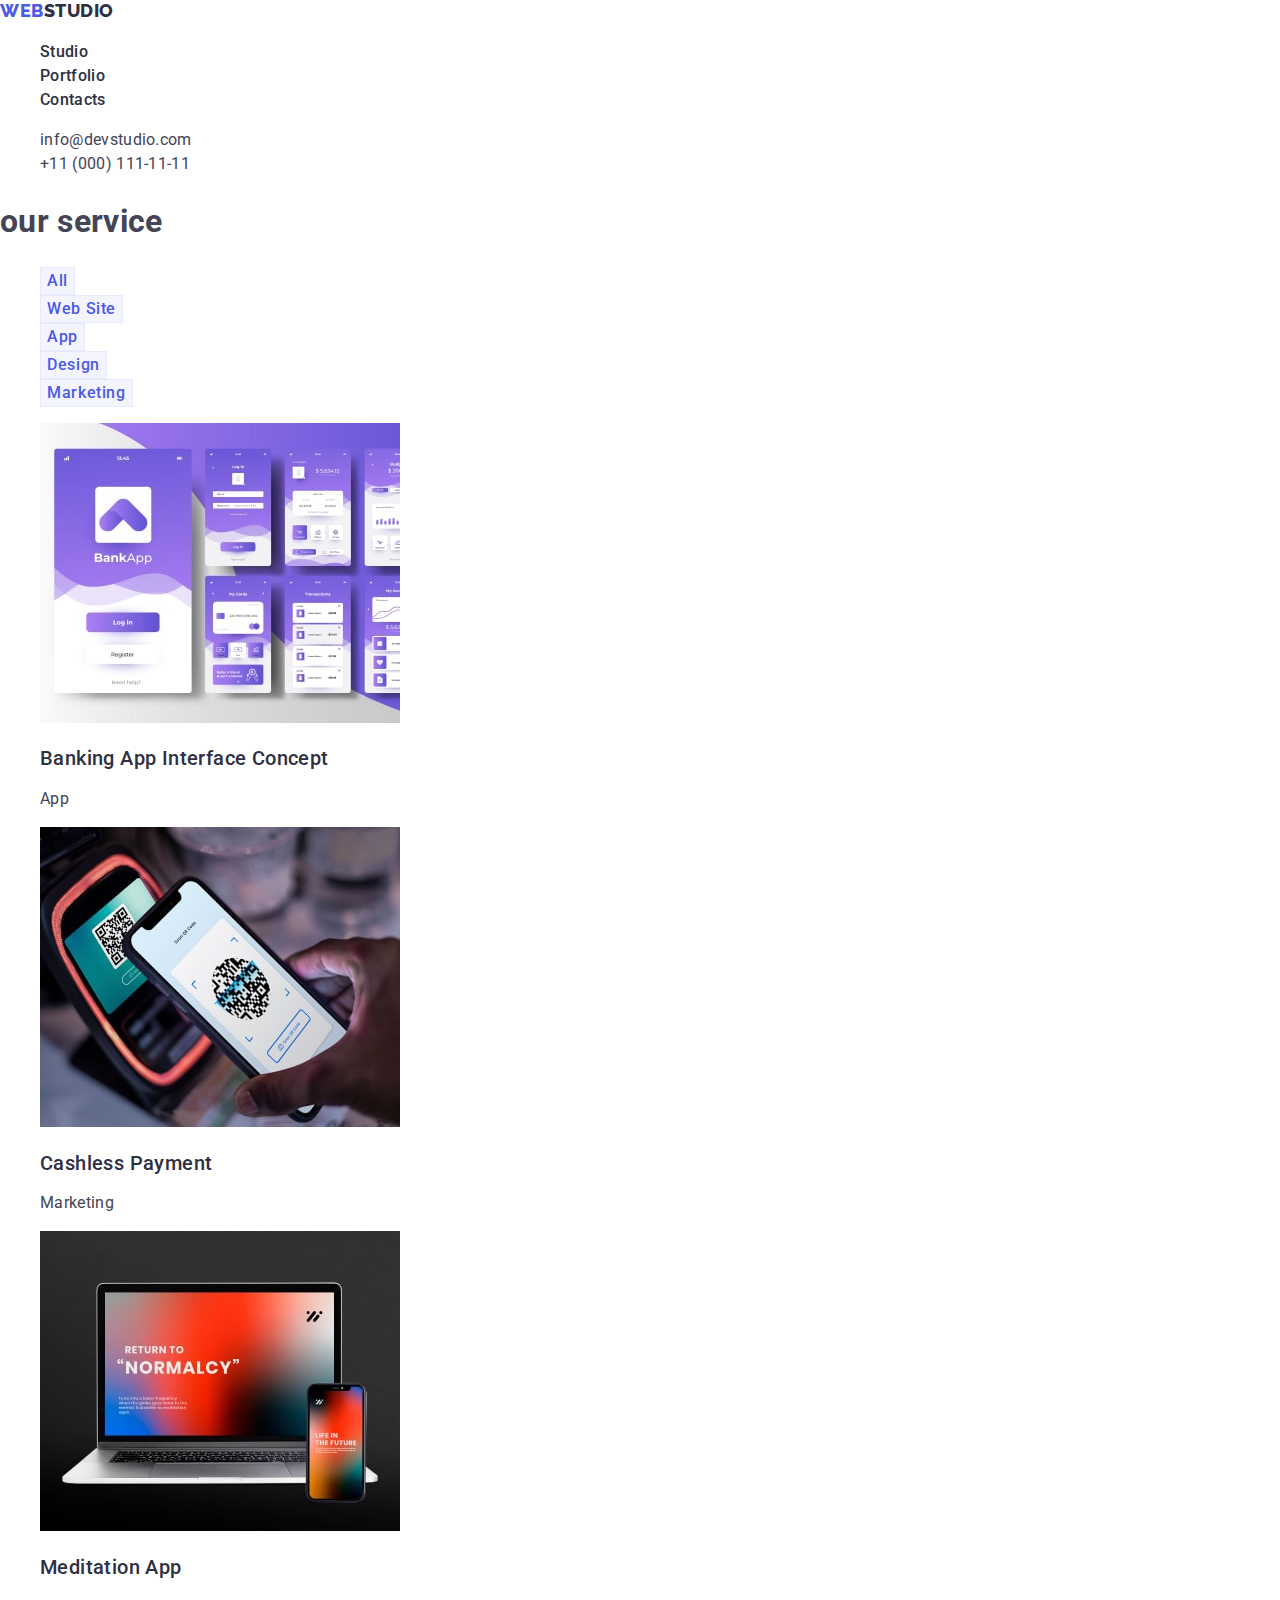
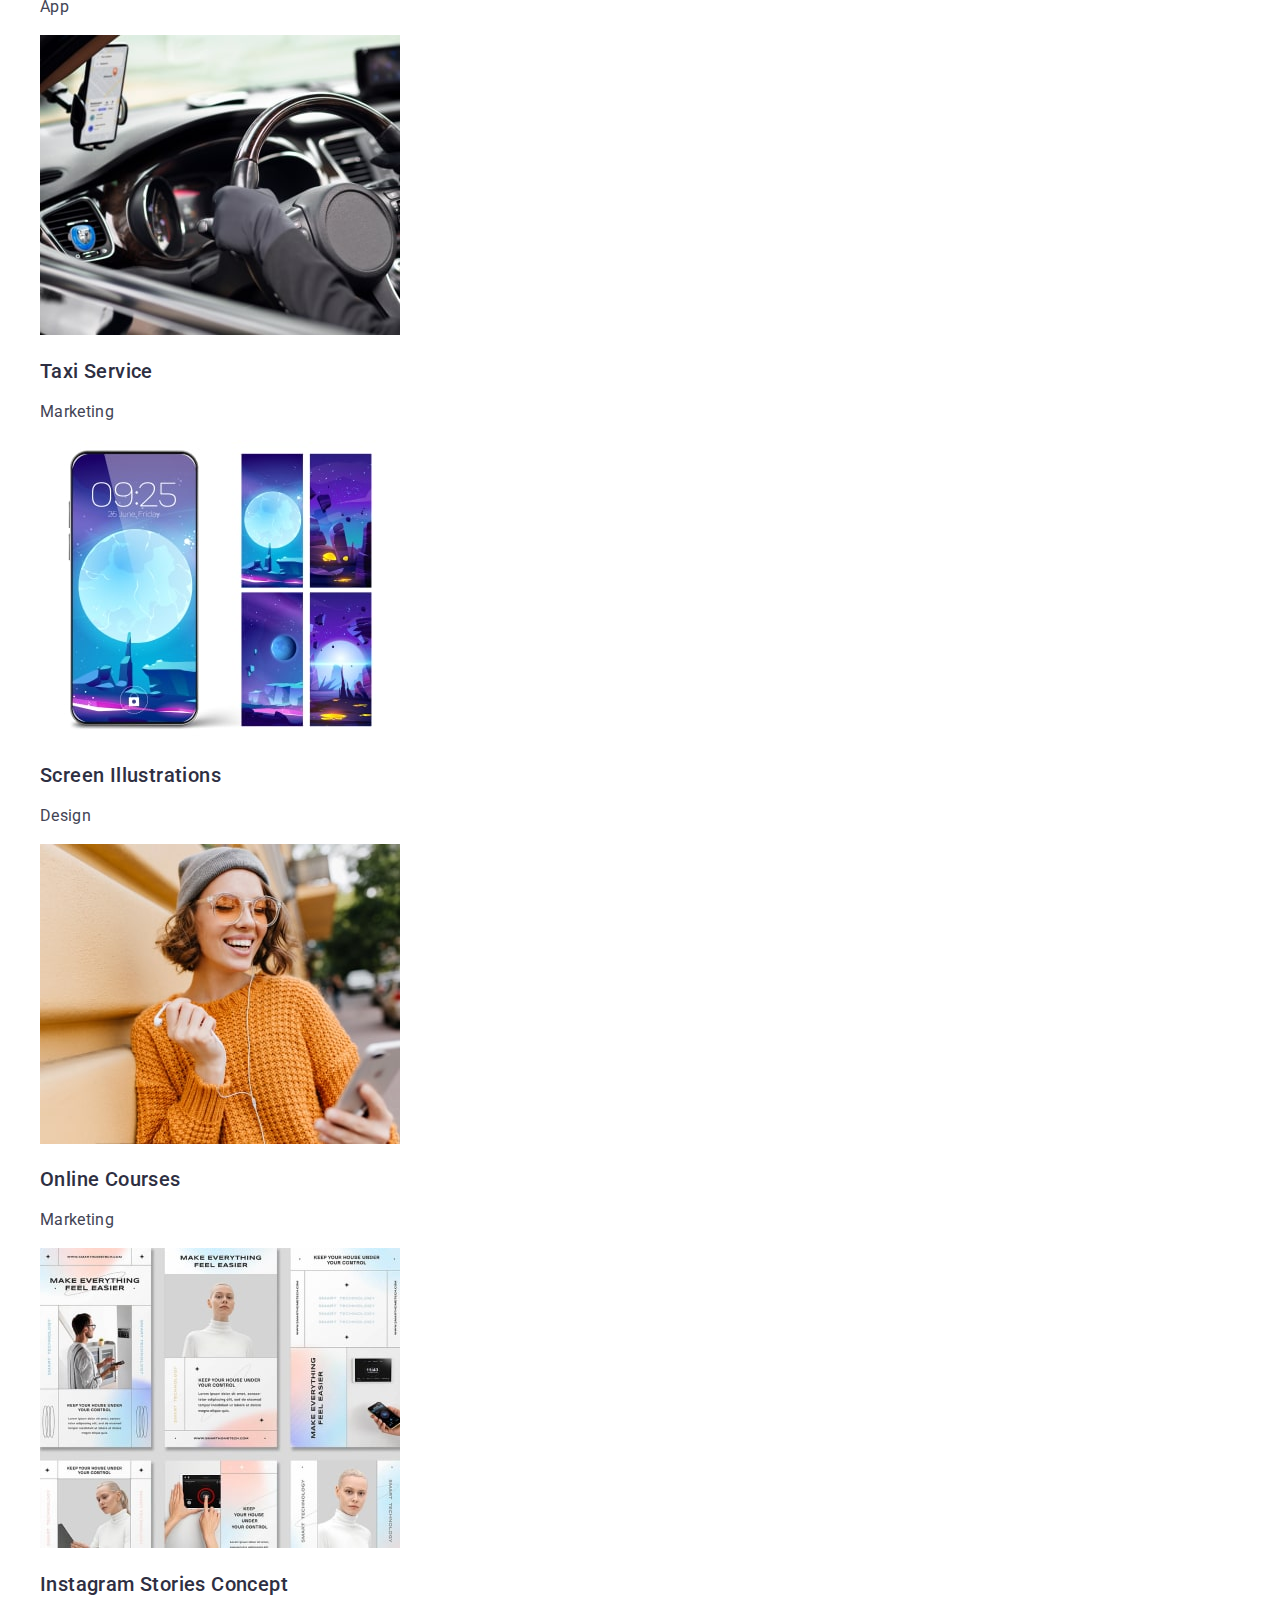
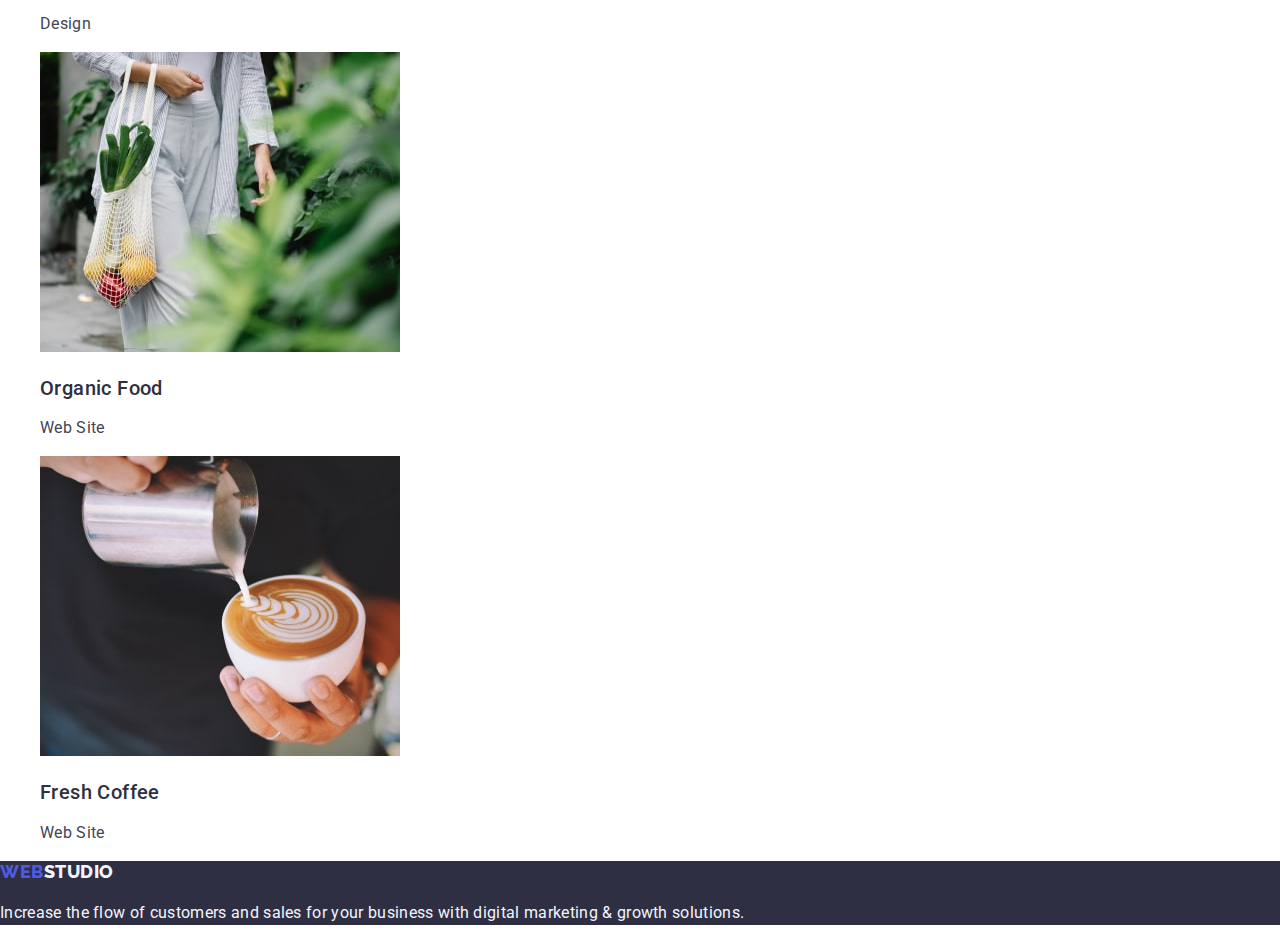
==== commit 59208efe: "Final correction HW2" ====
--- a/portfolio.html
+++ b/portfolio.html
@@ -20,7 +20,7 @@
     <header class="header">
       <nav class="nav">
         <a href="./index.html" class="logo link"
-          ><span class="logo-web logo">Web</span>Studio</a
+          >Web<span class="logo-web logo">Studio</span></a
         >
         <ul class="nav-list list">
           <li><a href="./index.html" class="link nav-item">Studio</a></li>
@@ -30,8 +30,8 @@
           <li><a href="" class="link nav-item">Contacts</a></li>
         </ul>
       </nav>
-      <address>
-        <ul class="address list">
+      <address class="address">
+        <ul class="list">
           <li>
             <a href="mailto:info@devstudio.com" class="link address-item"
               >info@devstudio.com</a
@@ -72,9 +72,6 @@
           </li>
         </ul>
 
-        <!-- make it hidden -->
-        <!-- <h2>our services particulars</h2> -->
-        <!--  -->
         <ul class="portfolio-main list">
           <li>
             <a href="" class="link">
@@ -190,9 +187,9 @@
       </section>
     </main>
     <footer class="footer">
-      <a href="./index.html" class="link logo footer-logo"
-        ><span class="logo-web logo">Web</span>Studio</a
-      >
+      <a href="./index.html" class="link logo">
+        Web<span class="footer-logo logo">Studio</span>
+      </a>
       <p class="footer-text">
         Increase the flow of customers and sales for your business with digital
         marketing & growth solutions.
--- a/css/styles.css
+++ b/css/styles.css
@@ -40,7 +40,7 @@
 */
 
 .logo {
-  color: var(--header-text-color);
+  color: var(--main-color);
   font-family: 'Raleway', sans-serif;
   font-size: 18px;
   font-weight: 800;
@@ -48,8 +48,9 @@
   letter-spacing: 0.54px;
   text-transform: uppercase;
 }
+
 .logo-web {
-  color: var(--main-color);
+  color: var(--header-text-color);
 }
 
 .nav-item {
@@ -90,9 +91,7 @@
 }
 
 .button-hero {
-  /* border-radius: 4px;  AUTOCHECK ERROR - ACTIVATE LATER */
   border: none;
-  /* box-shadow: 0px 4px 4px 0px rgba(0, 0, 0, 0.15);  AUTOCHECK ERROR - ACTIVATE LATER*/
   color: #ffffff;
   background: var(--main-color);
   font-weight: var(--font-medium);
@@ -117,7 +116,7 @@
 .goal-text,
 .team-text,
 .portfolio-main-text {
-  color: (var(--general-text-color));
+  color: var(--general-text-color);
 }
 
 .team {
@@ -158,7 +157,6 @@
   |============================
 */
 .portfolio-button {
-  /* border-radius: 4px; AUTOCHECK ERROR - ACTIVATE LATER */
   border: 1px solid #e7e9fc;
   background: #f4f4fd;
   font-weight: var(--font-medium);
